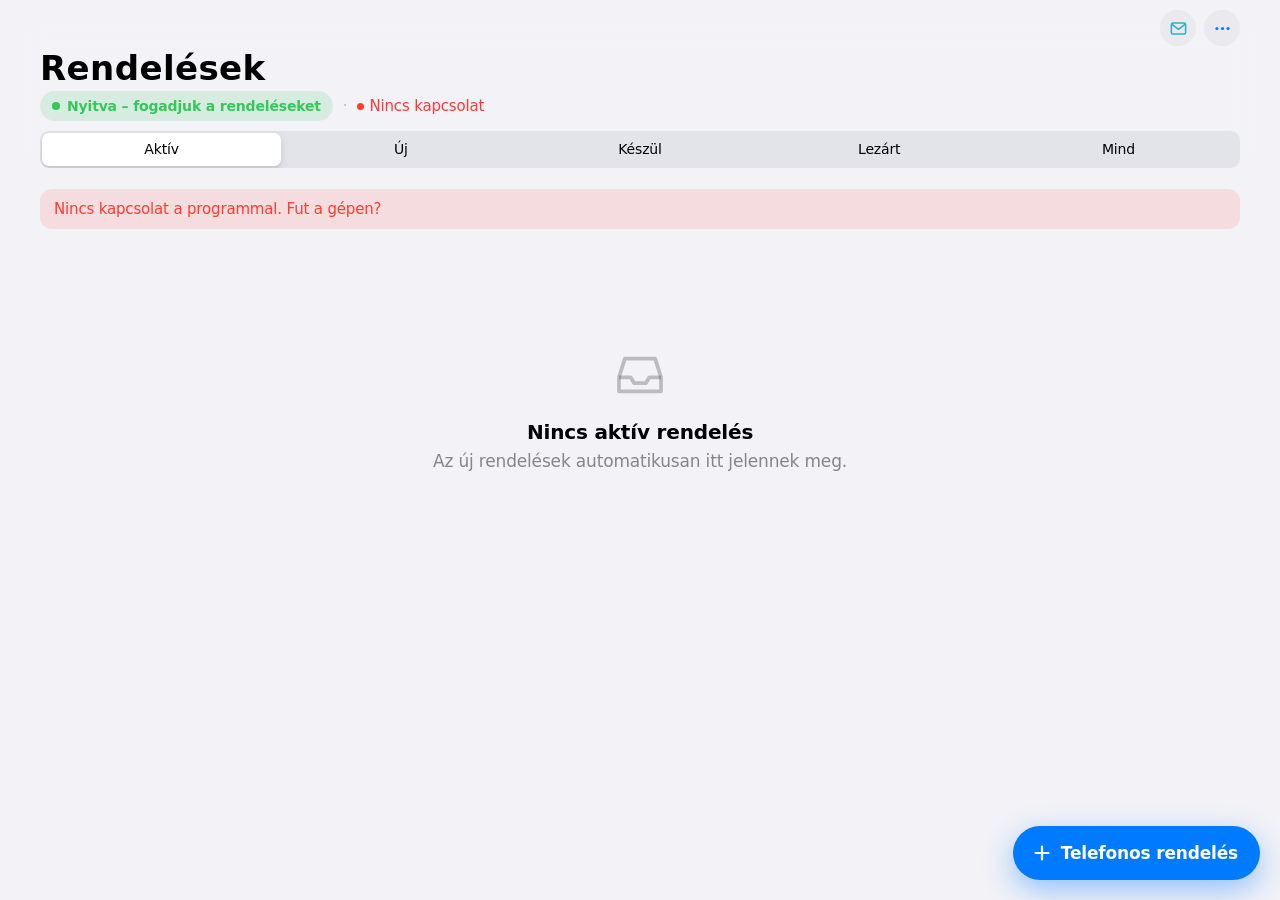
==== source/web/index.html @ 9de769d6 "Add the Libalakoma tál 2 főre to the Márton-napi pre-order - elorendeles.json: platter (12 990 Ft) w" ====
<!doctype html>
<html lang="hu"><head><meta charset="utf-8">
<meta name="viewport" content="width=device-width,initial-scale=1,viewport-fit=cover">
<meta name="theme-color" content="#f2f2f7" media="(prefers-color-scheme: light)">
<meta name="theme-color" content="#000000" media="(prefers-color-scheme: dark)">
<meta name="apple-mobile-web-app-capable" content="yes">
<meta name="mobile-web-app-capable" content="yes">
<meta name="apple-mobile-web-app-title" content="Rendelések">
<link rel="manifest" href="/manifest.json">
<link rel="icon" href="/icon-192.png">
<link rel="apple-touch-icon" href="/apple-touch-icon.png">
<title>Rendelések</title>
<style>
:root{
  --bg:#f2f2f7;--card:#ffffff;--card2:#f2f2f7;--fill:rgba(118,118,128,.12);--fill2:rgba(118,118,128,.08);
  --label:#000;--label2:rgba(60,60,67,.6);--label3:rgba(60,60,67,.3);--sep:rgba(60,60,67,.18);
  --red:#ff3b30;--green:#34c759;--blue:#007aff;--orange:#ff9500;--purple:#af52de;--teal:#30b0c7;
  --bar:rgba(242,242,247,.78);--shadow:0 1px 2px rgba(0,0,0,.04),0 8px 24px rgba(0,0,0,.06);
}
@media (prefers-color-scheme:dark){:root{
  --bg:#000;--card:#1c1c1e;--card2:#2c2c2e;--fill:rgba(118,118,128,.24);--fill2:rgba(118,118,128,.16);
  --label:#fff;--label2:rgba(235,235,245,.6);--label3:rgba(235,235,245,.3);--sep:rgba(84,84,88,.6);
  --red:#ff453a;--green:#30d158;--blue:#0a84ff;--orange:#ff9f0a;--purple:#bf5af2;--teal:#40c8e0;
  --bar:rgba(0,0,0,.72);--shadow:none;
}}
*{box-sizing:border-box;-webkit-tap-highlight-color:transparent}
html{-webkit-text-size-adjust:100%}
body{margin:0;background:var(--bg);color:var(--label);font:17px/1.35 -apple-system,BlinkMacSystemFont,"SF Pro Text","Inter","Segoe UI Variable","Segoe UI",system-ui,sans-serif;letter-spacing:-.01em;-webkit-font-smoothing:antialiased;min-height:100vh}
button{font:inherit;letter-spacing:inherit;cursor:pointer;border:0;background:none;color:inherit;padding:0}
a{color:var(--blue);text-decoration:none}

/* ---- navigációs sáv ---- */
.nav{position:sticky;top:0;z-index:10;background:var(--bar);backdrop-filter:saturate(180%) blur(20px);-webkit-backdrop-filter:saturate(180%) blur(20px);border-bottom:.5px solid transparent;transition:border-color .2s;padding-top:env(safe-area-inset-top)}
.nav.scrolled{border-bottom-color:var(--sep)}
.navrow{max-width:1240px;margin:0 auto;display:flex;align-items:center;gap:8px;padding:10px 20px 0;min-height:44px}
.navrow .sp{flex:1}
.ibtn{width:36px;height:36px;border-radius:50%;display:grid;place-items:center;background:var(--fill2);color:var(--blue);transition:transform .15s,background .15s}
.ibtn:active{transform:scale(.92);background:var(--fill)}
.ibtn svg{width:19px;height:19px}
.ttl{max-width:1240px;margin:0 auto;padding:2px 20px 10px}
.ttl h1{margin:0;font-size:34px;line-height:41px;font-weight:700;letter-spacing:.012em}
.ttl .sub{color:var(--label2);font-size:15px;margin-top:2px;display:flex;gap:10px;flex-wrap:wrap;align-items:center}
.dot{width:7px;height:7px;border-radius:50%;display:inline-block;margin-right:5px;vertical-align:1px}

/* ---- szegmentált vezérlő ---- */
.segwrap{max-width:1240px;margin:0 auto;padding:0 20px 12px}
.seg{display:flex;background:var(--fill);border-radius:9px;padding:2px;position:relative;overflow-x:auto;scrollbar-width:none}
.seg::-webkit-scrollbar{display:none}
.seg button{flex:1;min-width:max-content;padding:7px 14px;font-size:14px;font-weight:500;border-radius:7px;position:relative;z-index:1;white-space:nowrap;color:var(--label);transition:color .2s}
.seg .knob{position:absolute;top:2px;bottom:2px;border-radius:7px;background:var(--card);box-shadow:0 3px 8px rgba(0,0,0,.12),0 3px 1px rgba(0,0,0,.04);transition:left .32s cubic-bezier(.3,.7,.2,1),width .32s cubic-bezier(.3,.7,.2,1);z-index:0}
@media (prefers-color-scheme:dark){.seg .knob{background:#636366}}
.seg .n{display:inline-block;min-width:20px;height:20px;line-height:20px;padding:0 6px;border-radius:10px;font-size:12px;font-weight:600;margin-left:6px;background:var(--fill);color:var(--label2);font-variant-numeric:tabular-nums}
.seg .n.hot{background:var(--red);color:#fff}

/* ---- lista ---- */
main{max-width:1240px;margin:0 auto;padding:8px 20px 120px}
#list{display:grid;gap:16px;grid-template-columns:repeat(auto-fill,minmax(360px,1fr));align-items:start}
@media (max-width:600px){.seg button{padding:7px 6px;font-size:13px;min-width:0}.seg .n{margin-left:4px;min-width:18px;height:18px;line-height:18px;padding:0 5px;font-size:11px}.fab{width:58px;height:58px;padding:0;justify-content:center;border-radius:50%}.fab .ft{display:none}.fab svg{width:26px;height:26px}main{padding:4px 12px 120px}#list{grid-template-columns:1fr;gap:12px}.navrow,.ttl,.segwrap{padding-left:16px;padding-right:16px}}

.card{background:var(--card);border-radius:20px;box-shadow:var(--shadow);overflow:hidden;animation:in .35s cubic-bezier(.2,.9,.3,1) both;position:relative}
@keyframes in{from{opacity:0;transform:translateY(8px) scale(.985)}to{opacity:1;transform:none}}
.card.new::before{content:"";position:absolute;inset:0;border-radius:20px;box-shadow:inset 0 0 0 2px var(--orange);pointer-events:none;animation:glow 2.4s ease-in-out infinite}
@keyframes glow{50%{box-shadow:inset 0 0 0 2px color-mix(in srgb,var(--orange) 35%,transparent)}}
.card.done,.card.rejected{opacity:.72}
.ch{padding:16px 18px 0;display:flex;align-items:flex-start;gap:12px}
.av{width:44px;height:44px;border-radius:50%;flex:none;display:grid;place-items:center;font-weight:600;font-size:17px;color:#fff}
.who{flex:1;min-width:0}
.who .nm{font-size:19px;font-weight:600;line-height:1.2;white-space:nowrap;overflow:hidden;text-overflow:ellipsis}
.who .meta{font-size:13px;color:var(--label2);margin-top:3px;font-variant-numeric:tabular-nums}
.pill{flex:none;font-size:12px;font-weight:600;padding:4px 10px;border-radius:999px;white-space:nowrap}
.pill.new{background:color-mix(in srgb,var(--orange) 16%,transparent);color:var(--orange)}
.pill.preparing{background:color-mix(in srgb,var(--blue) 14%,transparent);color:var(--blue)}
.pill.done{background:color-mix(in srgb,var(--green) 16%,transparent);color:var(--green)}
.pill.rejected{background:color-mix(in srgb,var(--red) 14%,transparent);color:var(--red)}

/* csoportosított sorok (iOS beállítás-stílus) */
.grp{margin:14px 18px 0;background:var(--card2);border-radius:12px;overflow:hidden}
.grp .r{display:flex;align-items:center;gap:12px;padding:11px 14px;font-size:15px;position:relative;min-height:44px}
.grp .r+.r::before{content:"";position:absolute;top:0;left:52px;right:0;height:.5px;background:var(--sep)}
.ic{width:28px;height:28px;border-radius:7px;display:grid;place-items:center;flex:none;color:#fff}
.ic svg{width:16px;height:16px}
.r .v{flex:1;min-width:0;overflow:hidden;text-overflow:ellipsis}
.r .v small{display:block;color:var(--label2);font-size:13px}
.r .acc{color:var(--label2);font-size:15px;white-space:nowrap;font-variant-numeric:tabular-nums}
.r .acc.warn{color:var(--orange)}
.items{margin:14px 18px 0;font-size:17px;line-height:1.45;white-space:pre-wrap;word-break:break-word}
.items .lbl,.sec-lbl{display:block;font-size:13px;color:var(--label2);text-transform:uppercase;letter-spacing:.02em;margin-bottom:4px;font-weight:500}
.note{margin:10px 18px 0;font-size:15px;color:var(--label2)}
.mail{margin:12px 18px 0;font-size:14px;display:flex;align-items:center;gap:8px;flex-wrap:wrap;color:var(--label2)}
.mail.ok{color:var(--green)}.mail.bad{color:var(--red)}
.mail .lnk{color:var(--blue);font-weight:500}
.acts{display:flex;gap:10px;padding:16px 18px 18px}
.btn{flex:1;height:50px;border-radius:14px;font-size:17px;font-weight:600;display:flex;align-items:center;justify-content:center;gap:6px;transition:transform .12s,filter .12s}
.btn:active{transform:scale(.97);filter:brightness(.92)}
.btn.fill-green{background:var(--green);color:#fff}
.btn.fill-blue{background:var(--blue);color:#fff}
.btn.tint-red{background:color-mix(in srgb,var(--red) 13%,transparent);color:var(--red)}
.btn.tint{background:var(--fill2);color:var(--blue)}
.btn.sq{flex:none;width:50px}
.btn svg{width:20px;height:20px}

.empty{grid-column:1/-1;text-align:center;color:var(--label2);padding:90px 20px}
.empty svg{width:56px;height:56px;color:var(--label3);margin-bottom:10px}
.empty b{display:block;color:var(--label);font-size:20px;margin-bottom:4px}

/* lebegő gomb */
.fab{position:fixed;right:20px;bottom:calc(20px + env(safe-area-inset-bottom));z-index:9;height:54px;padding:0 22px 0 18px;border-radius:27px;background:var(--blue);color:#fff;font-weight:600;display:flex;align-items:center;gap:8px;box-shadow:0 10px 30px color-mix(in srgb,var(--blue) 40%,transparent);transition:transform .15s}
.fab:active{transform:scale(.95)}
.fab svg{width:22px;height:22px}

/* ---- lapok (sheet) ---- */
dialog{border:0;padding:0;background:transparent;max-width:none;max-height:none;width:100%;height:100%;margin:0;color:var(--label)}
dialog::backdrop{background:rgba(0,0,0,.32);backdrop-filter:blur(2px)}
dialog[open] .sheet{animation:sheet .38s cubic-bezier(.2,.9,.25,1) both}
@keyframes sheet{from{transform:translateY(40px);opacity:0}to{transform:none;opacity:1}}
.dwrap{min-height:100%;display:flex;align-items:center;justify-content:center;padding:20px}
.sheet{background:var(--bg);border-radius:22px;width:min(100%,460px);max-height:calc(100vh - 40px);overflow:auto;box-shadow:0 30px 80px rgba(0,0,0,.3)}
@media (max-width:600px){.dwrap{align-items:flex-end;padding:0}.sheet{width:100%;border-radius:22px 22px 0 0;max-height:92vh;padding-bottom:env(safe-area-inset-bottom)}}
.shd{display:flex;align-items:center;padding:16px 16px 8px;position:sticky;top:0;background:var(--bg);z-index:1}
.shd h2{flex:1;text-align:center;margin:0;font-size:17px;font-weight:600}
.shd .tb{min-width:72px;color:var(--blue);font-size:17px;padding:6px 0}
.shd .tb.r{text-align:right;font-weight:600}
.shd .tb:disabled{color:var(--label3)}
.sbody{padding:4px 16px 22px}
.hint{color:var(--label2);font-size:13px;padding:8px 16px 0;line-height:1.4}
.flabel{font-size:13px;color:var(--label2);text-transform:uppercase;padding:18px 16px 7px;letter-spacing:.02em}
.list{background:var(--card);border-radius:12px;overflow:hidden}
.list .row{display:flex;align-items:center;min-height:46px;padding:0 16px;position:relative;font-size:17px}
.list .row+.row::before{content:"";position:absolute;top:0;left:16px;right:0;height:.5px;background:var(--sep)}
.list .row input,.list .row textarea,.list .row select{flex:1;border:0;background:transparent;color:var(--label);font:inherit;padding:12px 0;outline:none;min-width:0;resize:none;-webkit-appearance:none;appearance:none}
.list .row textarea{min-height:96px;line-height:1.4}
.list .row .k{width:110px;flex:none;color:var(--label)}
.list .opt{cursor:pointer;gap:12px}
.list .opt .tx{flex:1;padding:12px 0}
.list .opt .ck{color:var(--blue);opacity:0;font-weight:700}
.list .opt.on .ck{opacity:1}
.etas{display:grid;grid-template-columns:repeat(3,1fr);gap:10px}
.eta{background:var(--card);border-radius:14px;padding:16px 0 14px;text-align:center;font-size:24px;font-weight:600;font-variant-numeric:tabular-nums;transition:transform .12s,background .2s,color .2s;box-shadow:inset 0 0 0 0 var(--blue)}
.eta small{display:block;font-size:12px;font-weight:500;color:var(--label2);margin-top:2px}
.eta.on{background:var(--blue);color:#fff}.eta.on small{color:rgba(255,255,255,.8)}
.eta:active{transform:scale(.95)}
.segsm{display:flex;background:var(--fill);border-radius:9px;padding:2px;margin:0}
.segsm button{flex:1;padding:8px;border-radius:7px;font-size:15px;font-weight:500}
.segsm button.on{background:var(--card);box-shadow:0 3px 8px rgba(0,0,0,.12)}
.bigbtn{margin-top:20px;width:100%;height:52px;border-radius:14px;font-size:17px;font-weight:600;color:#fff;transition:transform .12s,filter .12s}
.bigbtn:active{transform:scale(.98);filter:brightness(.92)}
.bigbtn.green{background:var(--green)}.bigbtn.red{background:var(--red)}.bigbtn.blue{background:var(--blue)}

#toast{position:fixed;left:50%;top:calc(14px + env(safe-area-inset-top));z-index:30;transform:translate(-50%,-140%);opacity:0;visibility:hidden;background:var(--card);color:var(--label);padding:12px 20px 12px 16px;border-radius:999px;font-size:15px;font-weight:500;box-shadow:0 10px 40px rgba(0,0,0,.18);display:flex;align-items:center;gap:8px;transition:transform .45s cubic-bezier(.2,1.2,.3,1)}
#toast.show{transform:translate(-50%,0);opacity:1;visibility:visible}
#toast{transition:transform .45s cubic-bezier(.2,1.2,.3,1),opacity .25s,visibility .25s}
#toast svg{width:20px;height:20px;color:var(--green)}
.offline{background:color-mix(in srgb,var(--red) 12%,transparent);color:var(--red);border-radius:12px;padding:10px 14px;font-size:15px;margin-bottom:12px}
.banner{background:var(--card);border-radius:20px;box-shadow:var(--shadow);padding:16px 18px;display:flex;gap:14px;align-items:center;margin-bottom:16px;animation:in .35s both}
.banner .bi{width:44px;height:44px;border-radius:12px;background:var(--red);color:#fff;display:grid;place-items:center;flex:none}
.banner .bi svg{width:24px;height:24px}
.banner .bt{flex:1;min-width:0;font-size:15px;color:var(--label2)}
.banner .bt b{display:block;color:var(--label);font-size:17px;margin-bottom:2px}
.banner .bb{flex:none;background:var(--blue);color:#fff;font-weight:600;font-size:15px;height:36px;padding:0 16px;border-radius:18px}
.banner .bx{flex:none;width:30px;height:30px;border-radius:50%;background:var(--fill2);color:var(--label2);display:grid;place-items:center}
.banner .bx svg{width:14px;height:14px}
@media (max-width:600px){.banner{flex-wrap:wrap}.banner .bb{order:3;width:100%;height:44px;border-radius:12px}}
.msg{background:var(--card2);border-radius:14px;padding:12px 14px;margin-top:10px}
.msg.done{opacity:.55}
.msg .mh{display:flex;align-items:center;gap:8px;flex-wrap:wrap}
.msg .mk{font-size:12px;font-weight:700;padding:3px 8px;border-radius:8px;background:color-mix(in srgb,var(--teal) 16%,transparent);color:var(--teal)}
.msg .mk.rendezveny{background:color-mix(in srgb,var(--purple) 15%,transparent);color:var(--purple)}
.msg .mk.asztal{background:color-mix(in srgb,var(--orange) 16%,transparent);color:var(--orange)}
.msg .mn{font-weight:600;font-size:16px}
.msg .mt{margin-left:auto;color:var(--label2);font-size:13px}
.msg .md{margin-top:6px;font-size:15px;font-weight:600}
.msg .mx{margin-top:6px;font-size:15px;white-space:pre-wrap;word-break:break-word;color:var(--label)}
.msg .ma{display:flex;gap:8px;margin-top:10px;flex-wrap:wrap}
.msg .ma a,.msg .ma button{display:inline-flex;align-items:center;gap:6px;height:36px;padding:0 12px;border-radius:10px;background:var(--fill2);color:var(--blue);font-size:14px;font-weight:600}
.msg .ma svg{width:16px;height:16px}
.ibtn .cnt{position:absolute;top:-3px;right:-3px;min-width:18px;height:18px;padding:0 5px;border-radius:9px;background:var(--red);color:#fff;font-size:11px;font-weight:700;line-height:18px;text-align:center;box-shadow:0 0 0 2px var(--bg)}
.ibtn .bdg{position:absolute;top:4px;right:4px;width:9px;height:9px;border-radius:50%;background:var(--red);box-shadow:0 0 0 2px var(--bg)}
.ibtn{position:relative}
.ibtn[hidden]{display:none}
/* ---- Továbbiak menü és a mai nyitvatartás */
.mrow{display:flex;align-items:center;gap:12px;width:100%;min-height:54px;padding:8px 14px;background:var(--card);text-align:left;color:var(--label);font-size:17px;border-bottom:.5px solid var(--sep)}
.mrow:first-child{border-radius:12px 12px 0 0}.mrow:last-child{border-radius:0 0 12px 12px;border-bottom:0}
.mrow .ic{width:30px;height:30px;border-radius:8px;display:grid;place-items:center;color:#fff;flex:none}.mrow .ic svg{width:18px;height:18px}
.mrow .tx{flex:1;min-width:0}.mrow small{display:block;font-size:13px;color:var(--label2)}
.mrow .chev{color:var(--label3);font-size:20px}
.mgroup{margin-top:16px}
.daybtn{display:inline-flex;align-items:center;gap:7px;height:30px;padding:0 12px;border-radius:15px;font-weight:600;font-size:14px;background:color-mix(in srgb,var(--green) 14%,transparent);color:var(--green)}
.daybtn i{width:8px;height:8px;border-radius:50%;background:currentColor}
.daybtn.paused{background:color-mix(in srgb,var(--orange) 15%,transparent);color:var(--orange)}
.daybtn.closed{background:color-mix(in srgb,var(--red) 13%,transparent);color:var(--red)}
.dopt{display:flex;gap:12px;align-items:flex-start;width:100%;text-align:left;background:var(--card);border-radius:14px;padding:14px;margin-top:10px;border:2px solid transparent;color:var(--label)}
.dopt[aria-checked=true]{border-color:var(--blue)}
.dopt .rd{width:22px;height:22px;border-radius:50%;border:2px solid var(--label3);flex:none;margin-top:1px;display:grid;place-items:center}
.dopt[aria-checked=true] .rd{border-color:var(--blue)}.dopt[aria-checked=true] .rd::after{content:"";width:12px;height:12px;border-radius:50%;background:var(--blue)}
.dopt b{display:block;font-size:17px}.dopt small{display:block;color:var(--label2);font-size:14px;line-height:1.35;margin-top:2px}
.dnote{width:100%;margin-top:8px;border:1px solid var(--sep);border-radius:10px;padding:10px 12px;font:inherit;font-size:15px;background:var(--bg);color:var(--label)}
.dsave{width:100%;height:50px;border-radius:14px;background:var(--blue);color:#fff;font-size:17px;font-weight:600;margin-top:16px}
/* ---- Előrendelések */
.sheet.wide{width:min(100%,760px)}
.pstrip{display:flex;align-items:center;gap:12px;background:color-mix(in srgb,var(--orange) 13%,var(--card));border-radius:14px;padding:12px 14px;margin:0 0 14px;cursor:pointer;width:100%;text-align:left;color:var(--label)}
.pstrip .pi{width:36px;height:36px;border-radius:50%;background:var(--orange);color:#fff;display:grid;place-items:center;flex:none}
.pstrip .pi svg{width:20px;height:20px}
.pstrip .pt{flex:1;min-width:0;font-size:15px;line-height:1.35}
.pstrip .pt b{display:block;font-size:16px}
.pstrip .go{color:var(--orange);font-weight:700;white-space:nowrap}
.poff{background:var(--card);border-radius:14px;padding:14px 16px;margin-top:4px;display:flex;align-items:center;gap:14px;flex-wrap:wrap}
.poff .tx{flex:1;min-width:200px}
.poff .tx b{display:block;font-size:17px}
.poff .tx small{color:var(--label2);font-size:13px;line-height:1.35;display:block;margin-top:2px}
.sw{position:relative;width:51px;height:31px;border-radius:16px;background:var(--fill);flex:none;transition:background .2s}
.sw::after{content:"";position:absolute;top:2px;left:2px;width:27px;height:27px;border-radius:50%;background:#fff;box-shadow:0 2px 4px rgba(0,0,0,.2);transition:transform .2s}
.sw[aria-checked=true]{background:var(--green)}.sw[aria-checked=true]::after{transform:translateX(20px)}
.pfilt{display:flex;gap:6px;margin:14px 0 2px;flex-wrap:wrap}
.pfilt button{height:32px;padding:0 14px;border-radius:16px;background:var(--fill2);font-size:14px;font-weight:600;color:var(--label)}
.pfilt button[aria-pressed=true]{background:var(--label);color:var(--bg)}
.pday{margin-top:18px}
.pdh{display:flex;align-items:baseline;gap:8px;flex-wrap:wrap;padding:0 2px}
.pdh h3{font-size:20px;font-weight:700}
.pdh .rel{background:var(--red);color:#fff;font-size:12px;font-weight:700;border-radius:8px;padding:2px 8px}
.pdh .cnt{color:var(--label2);font-size:14px}
.pdh .pr{margin-left:auto;display:inline-flex;align-items:center;gap:6px;height:32px;padding:0 12px;border-radius:10px;background:var(--fill2);color:var(--blue);font-size:14px;font-weight:600}
.pdh .pr svg{width:16px;height:16px}
.pkit{background:var(--card);border-radius:12px;padding:10px 14px;margin-top:8px;font-size:14px;line-height:1.5}
.pkit b{font-size:13px;color:var(--label2);text-transform:uppercase;letter-spacing:.02em;display:block;margin-bottom:2px}
.pc{background:var(--card);border-radius:14px;padding:12px 14px;margin-top:10px;display:grid;grid-template-columns:62px 1fr;gap:4px 12px;position:relative;overflow:hidden}
.pc.uj{box-shadow:inset 4px 0 0 var(--orange)}
.pc.kesz,.pc.lemondva{opacity:.55}
.pc .tm{font-size:22px;font-weight:700;font-variant-numeric:tabular-nums;line-height:1.1}
.pc .tm small{display:block;font-size:12px;font-weight:600;color:var(--label2);margin-top:3px}
.pc .bd{min-width:0}
.pc .top{display:flex;align-items:center;gap:8px;flex-wrap:wrap}
.pc .nm{font-size:17px;font-weight:600}
.pm{display:inline-flex;align-items:center;gap:5px;font-size:13px;font-weight:700;padding:3px 9px;border-radius:8px}
.pm svg{width:15px;height:15px}
.pm.helyben{background:color-mix(in srgb,var(--orange) 16%,transparent);color:var(--orange)}
.pm.elvitel{background:color-mix(in srgb,var(--blue) 14%,transparent);color:var(--blue)}
.pm.kiszallitas{background:color-mix(in srgb,var(--purple) 15%,transparent);color:var(--purple)}
.pst{font-size:12px;font-weight:700;padding:3px 8px;border-radius:8px;background:var(--fill2);color:var(--label2)}
.pst.uj{background:var(--orange);color:#fff}.pst.visszaigazolva{background:color-mix(in srgb,var(--green) 16%,transparent);color:var(--green)}
.pc ul{list-style:none;margin:8px 0 0;padding:0;font-size:15px;line-height:1.45}
.pc ul b{display:inline-block;min-width:30px}
.pc .meta{font-size:14px;color:var(--label2);margin-top:6px;line-height:1.4}
.pc .meta b{color:var(--label)}
.pc .note{margin-top:6px;font-size:14px;background:var(--card2);border-radius:8px;padding:6px 10px}
.pc .act{grid-column:1/-1;display:flex;gap:8px;flex-wrap:wrap;margin-top:8px}
.pc .act a,.pc .act button{display:inline-flex;align-items:center;gap:6px;height:38px;padding:0 14px;border-radius:10px;background:var(--fill2);color:var(--blue);font-size:14px;font-weight:600}
.pc .act svg{width:16px;height:16px}
.pc .act .ok{background:var(--green);color:#fff}
.pc .act .no{color:var(--red);margin-left:auto}
.pempty{color:var(--label2);text-align:center;padding:30px 10px;font-size:15px}
.stat{display:flex;align-items:center;gap:12px;background:var(--card);border-radius:12px;padding:14px 16px}
.stat .si{width:36px;height:36px;border-radius:9px;display:grid;place-items:center;color:#fff;flex:none}
.stat .si svg{width:20px;height:20px}
.stat .st{flex:1;font-size:15px;color:var(--label2)}.stat .st b{display:block;color:var(--label);font-size:17px}
.steps{margin:0;padding:0 0 0 20px;color:var(--label2);font-size:15px;line-height:1.55}
.bigbtn.ghost{background:var(--card);color:var(--blue)}.bigbtn.ghost.red{color:var(--red)}
.urlrow{display:flex;align-items:center;gap:10px;padding:12px 16px}
.urlrow code{flex:1;min-width:0;font:13px/1.4 ui-monospace,"SF Mono",Menlo,Consolas,monospace;word-break:break-all;color:var(--label)}
.list .row.tgl{cursor:pointer}
.list .row.tgl input[type=checkbox]{flex:none;width:51px;height:31px;padding:0;border-radius:16px;cursor:pointer;background:var(--fill) radial-gradient(circle at 15.5px 50%,#fff 12.5px,transparent 13px) no-repeat;box-shadow:inset 0 0 0 .5px rgba(0,0,0,.04);transition:background-color .2s,background-position .2s}
.list .row.tgl input[type=checkbox]:checked{background:var(--green) radial-gradient(circle at 35.5px 50%,#fff 12.5px,transparent 13px) no-repeat}
.list .row.tgl input[type=checkbox]:focus-visible{outline:3px solid color-mix(in srgb,var(--blue) 50%,transparent)}
.copy{flex:none;height:32px;padding:0 14px;border-radius:16px;background:var(--fill2);color:var(--blue);font-weight:600;font-size:14px}
.sver{text-align:center;color:var(--label3);font-size:13px;margin-top:22px}
.bigbtn:disabled{opacity:.5}
.pausebar{display:flex;gap:14px;align-items:center;background:color-mix(in srgb,var(--red) 12%,var(--card));border:1.5px solid var(--red);border-radius:16px;padding:14px 16px;margin-bottom:14px;font-size:15px;color:var(--label2)}
.pausebar b{display:block;color:var(--red);font-size:17px;margin-bottom:2px}.pausebar div{flex:1}
.pausebar button{flex:none;background:var(--green);color:#fff;font-weight:700;border:0;border-radius:12px;height:42px;padding:0 16px;font-size:15px}
.rf-count{font-size:15px;color:var(--label2);padding:8px 16px 0}.rf-count b{color:var(--label)}
.rf-step{display:flex;align-items:center;gap:6px}.rf-step button{width:34px;height:34px;border-radius:50%;background:var(--fill2);color:var(--blue);font-size:20px;font-weight:600;line-height:1}.rf-step b{min-width:26px;text-align:center;font-size:17px}
.rf-help{margin:0;padding:6px 16px 0 34px;color:var(--label2);font-size:13px;line-height:1.5}
.rf-stage{position:relative;margin:6px 0 0;background:var(--card);border-radius:20px;padding:26px 16px 22px;text-align:center;overflow:hidden;box-shadow:var(--shadow)}
.rf-k{font-size:13px;text-transform:uppercase;letter-spacing:.06em;color:var(--label2)}
.rf-wheel{height:64px;display:grid;place-items:center;font-size:28px;font-weight:700;margin-top:10px;color:var(--label);font-variant-numeric:tabular-nums}
.rf-wheel.spin{color:var(--label3);filter:blur(.4px)}
.rf-win{animation:rfpop .6s cubic-bezier(.2,1.6,.4,1) both}
@keyframes rfpop{from{transform:scale(.5);opacity:0}}
.rf-crown{width:64px;height:64px;border-radius:50%;margin:0 auto 10px;display:grid;place-items:center;background:color-mix(in srgb,var(--purple) 16%,transparent);color:var(--purple)}
.rf-crown svg{width:34px;height:34px}
.rf-name{font-size:32px;font-weight:800;letter-spacing:-.01em;margin-top:6px;color:var(--label);word-break:break-word}
.rf-sub{font-size:15px;color:var(--label2);margin-top:8px}
.rf-res{margin-top:16px;font-size:15px;color:var(--label2)}.rf-res b{color:var(--label)}
.rf-conf{position:absolute;inset:0;pointer-events:none}
.rf-conf i{position:absolute;top:-12px;width:8px;height:14px;border-radius:2px;animation:rffall 2.4s cubic-bezier(.2,.6,.4,1) forwards}
@keyframes rffall{to{transform:translate(var(--dx),420px) rotate(var(--r));opacity:0}}
.rf-hist .row{font-size:15px}.rf-hist .tx{flex:1;padding:10px 0;min-width:0}.rf-hist small{display:block;color:var(--label2);font-size:13px}
@media print{body *{visibility:hidden}}
</style></head><body>

<div class="nav" id="nav">
  <div class="navrow">
    <span class="sp"></span>
    <button class="ibtn" id="preBtn" onclick="openPre()" title="Előrendelések (Márton-nap)" style="color:var(--orange)" hidden><svg viewBox="0 0 24 24" fill="none" stroke="currentColor" stroke-width="2" stroke-linecap="round" stroke-linejoin="round"><rect x="3" y="5" width="18" height="16" rx="2"/><path d="M3 10h18M8 3v4M16 3v4M8.5 15.5l2.2 2.2 4.8-4.8"/></svg></button>
    <button class="ibtn" id="msgBtn" onclick="openMsgs()" title="Üzenetek a weboldalról" style="color:var(--teal);position:relative"><svg viewBox="0 0 24 24" fill="none" stroke="currentColor" stroke-width="2" stroke-linecap="round" stroke-linejoin="round"><rect x="3" y="5" width="18" height="14" rx="2"/><path d="m3.5 6.5 8.5 6.5 8.5-6.5"/></svg></button>
    <button class="ibtn" id="moreBtn" onclick="openMore()" title="Továbbiak: értesítések, hang, sorsolás, beállítások, kilépés" aria-label="Továbbiak"><svg viewBox="0 0 24 24" fill="currentColor"><circle cx="5" cy="12" r="2"/><circle cx="12" cy="12" r="2"/><circle cx="19" cy="12" r="2"/></svg></button>
  </div>
  <div class="ttl"><h1 id="title">Rendelések</h1><div class="sub" id="bar"></div></div>
  <div class="segwrap"><div class="seg" id="tabs"></div></div>
</div>

<main><div id="prestrip"></div><div id="list"></div></main>

<button class="fab" onclick="openManual()"><svg viewBox="0 0 24 24" fill="none" stroke="currentColor" stroke-width="2.4" stroke-linecap="round"><path d="M12 5v14M5 12h14"/></svg><span class="ft">Telefonos rendelés</span></button>
<div id="toast"><svg viewBox="0 0 24 24" fill="currentColor"><path d="M12 2a10 10 0 1 0 0 20 10 10 0 0 0 0-20Zm-1.2 14.2-4-4 1.4-1.4 2.6 2.6 5.6-5.6 1.4 1.4-7 7Z"/></svg><span></span></div>

<dialog id="dAccept"><div class="dwrap" onclick="if(event.target===this)dAccept.close()"><div class="sheet">
  <div class="shd"><button class="tb" onclick="dAccept.close()">Mégse</button><h2>Készítjük</h2><span class="tb"></span></div>
  <div class="sbody">
    <div class="flabel" style="padding-top:6px">Mennyi idő múlva lesz kész?</div>
    <div class="etas" id="etaChips"></div>
    <div class="hint" id="acceptHint"></div>
    <button class="bigbtn green" onclick="doAccept()">Elfogadás és értesítés</button>
  </div>
</div></div></dialog>

<dialog id="dReject"><div class="dwrap" onclick="if(event.target===this)dReject.close()"><div class="sheet">
  <div class="shd"><button class="tb" onclick="dReject.close()">Mégse</button><h2>Elutasítás</h2><span class="tb"></span></div>
  <div class="sbody">
    <div class="flabel" style="padding-top:6px">Indok</div>
    <div class="list" id="reasonList"></div>
    <div class="flabel">Saját szöveg (opcionális)</div>
    <div class="list"><div class="row"><textarea id="reasonText" rows="2" placeholder="pl. ma már nem tudunk több rendelést felvenni" style="min-height:70px"></textarea></div></div>
    <div class="hint" id="rejectHint"></div>
    <button class="bigbtn red" onclick="doReject()">Elutasítás és értesítés</button>
  </div>
</div></div></dialog>

<dialog id="dManual"><div class="dwrap" onclick="if(event.target===this)dManual.close()"><div class="sheet">
  <div class="shd"><button class="tb" onclick="dManual.close()">Mégse</button><h2>Új rendelés</h2><button class="tb r" onclick="saveManual()">Mentés</button></div>
  <div class="sbody">
    <div class="flabel" style="padding-top:6px">Vendég</div>
    <div class="list">
      <div class="row"><span class="k">Név</span><input id="mName" placeholder="kötelező" autocomplete="off"></div>
      <div class="row"><span class="k">Telefon</span><input id="mPhone" inputmode="tel" placeholder="+36…" autocomplete="off"></div>
      <div class="row"><span class="k">E-mail</span><input id="mEmail" type="email" placeholder="a visszajelzéshez" autocomplete="off"></div>
    </div>
    <div class="flabel">Átvétel</div>
    <div class="segsm" id="mModeSeg"><button data-v="Személyes átvétel" class="on">Személyes átvétel</button><button data-v="Kiszállítás">Kiszállítás</button></div>
    <input type="hidden" id="mMode" value="Személyes átvétel">
    <div class="list" id="mAddr" style="margin-top:12px;display:none">
      <div class="row"><span class="k">Település</span><input id="mCity" list="cityList" autocomplete="off"></div>
      <div class="row"><span class="k">Cím</span><input id="mStreet" placeholder="utca, házszám" autocomplete="off"></div>
    </div>
    <datalist id="cityList"></datalist>
    <div class="flabel">Rendelés</div>
    <div class="list"><div class="row"><textarea id="mItems" placeholder="pl. 2× Pizza Vadvirág 32 cm, 1× Hasábburgonya"></textarea></div></div>
    <button class="bigbtn blue" onclick="saveManual()">Rendelés rögzítése</button>
  </div>
</div></div></dialog>

<dialog id="dSet"><div class="dwrap" onclick="if(event.target===this)dSet.close()"><div class="sheet">
  <div class="shd"><span class="tb"></span><h2>Beállítások</h2><button class="tb r" onclick="dSet.close()">Kész</button></div>
  <div class="sbody" id="setBody"><div class="hint">Betöltés…</div></div>
</div></div></dialog>

<dialog id="dRaffle"><div class="dwrap" onclick="if(event.target===this)dRaffle.close()"><div class="sheet">
  <div class="shd"><span class="tb"></span><h2>Sorsolás</h2><button class="tb r" onclick="dRaffle.close()">Kész</button></div>
  <div class="sbody" id="rfBody"></div>
</div></div></dialog>

<dialog id="dMore"><div class="dwrap" onclick="if(event.target===this)dMore.close()"><div class="sheet">
  <div class="shd"><span class="tb"></span><h2>Továbbiak</h2><button class="tb r" onclick="dMore.close()">Kész</button></div>
  <div class="sbody" id="moreBody"></div>
</div></div></dialog>

<dialog id="dDay"><div class="dwrap" onclick="if(event.target===this)dDay.close()"><div class="sheet">
  <div class="shd"><span class="tb"></span><h2>Mai nyitvatartás</h2><button class="tb r" onclick="dDay.close()">Kész</button></div>
  <div class="sbody" id="dayBody"></div>
</div></div></dialog>

<dialog id="dPre"><div class="dwrap" onclick="if(event.target===this)dPre.close()"><div class="sheet wide">
  <div class="shd"><span class="tb"></span><h2>Előrendelések</h2><button class="tb r" onclick="dPre.close()">Kész</button></div>
  <div class="sbody" id="preBody"></div>
</div></div></dialog>

<dialog id="dMsg"><div class="dwrap" onclick="if(event.target===this)dMsg.close()"><div class="sheet">
  <div class="shd"><span class="tb"></span><h2>Üzenetek</h2><button class="tb r" onclick="dMsg.close()">Kész</button></div>
  <div class="sbody" id="msgBody"></div>
</div></div></dialog>

<dialog id="dNotif"><div class="dwrap" onclick="if(event.target===this)dNotif.close()"><div class="sheet">
  <div class="shd"><span class="tb"></span><h2>Értesítések</h2><button class="tb r" onclick="dNotif.close()">Kész</button></div>
  <div class="sbody" id="notifBody"></div>
</div></div></dialog>

<script>
const $=id=>document.getElementById(id);
let orders=[],info={},tab='active',curId=null,eta=0,lastNew=-1,soundOn=localStorage.getItem('snd')!=='0',ctx=null,flash=null,lastSig='';
const ST={new:'Új',preparing:'Készítjük',done:'Kész',rejected:'Elutasítva'};
const esc=s=>String(s??'').replace(/[&<>"']/g,c=>({'&':'&amp;','<':'&lt;','>':'&gt;','"':'&quot;',"'":'&#39;'}[c]));
const huf=n=>String(n).replace(/\B(?=(\d{3})+(?!\d))/g,' ');
function fmtTime(t){const d=new Date(t);return d.toLocaleTimeString('hu-HU',{hour:'2-digit',minute:'2-digit'})}
function fmtDay(t){const d=new Date(t),n=new Date();return d.toDateString()===n.toDateString()?'Ma':d.toLocaleDateString('hu-HU',{month:'short',day:'numeric'})}
function ago(t){const m=Math.max(0,Math.round((Date.now()-new Date(t))/60000));return m<1?'most':m<60?m+' perce':Math.floor(m/60)+' ó '+(m%60)+' p'}
function toast(m){const t=$('toast');t.querySelector('span').textContent=m;t.classList.add('show');clearTimeout(t._h);t._h=setTimeout(()=>t.classList.remove('show'),2400)}
const I={
  phone:'<svg viewBox="0 0 24 24" fill="currentColor"><path d="M6.6 10.8a15.1 15.1 0 0 0 6.6 6.6l2.2-2.2a1 1 0 0 1 1-.25 11.4 11.4 0 0 0 3.6.57 1 1 0 0 1 1 1V20a1 1 0 0 1-1 1A17 17 0 0 1 3 4a1 1 0 0 1 1-1h3.5a1 1 0 0 1 1 1c0 1.25.2 2.45.57 3.57a1 1 0 0 1-.25 1Z"/></svg>',
  mail:'<svg viewBox="0 0 24 24" fill="currentColor"><path d="M3 5h18a1 1 0 0 1 1 1v12a1 1 0 0 1-1 1H3a1 1 0 0 1-1-1V6a1 1 0 0 1 1-1Zm9 7.2L4.4 7H3.9v.6L12 13.6l8.1-6V7h-.5Z"/></svg>',
  car:'<svg viewBox="0 0 24 24" fill="currentColor"><path d="M5 11l1.5-4.5A2 2 0 0 1 8.4 5h7.2a2 2 0 0 1 1.9 1.5L19 11a2 2 0 0 1 2 2v4a1 1 0 0 1-1 1h-1a2 2 0 0 1-4 0H9a2 2 0 0 1-4 0H4a1 1 0 0 1-1-1v-4a2 2 0 0 1 2-2Zm2.1 0h9.8l-1.1-3.4a.9.9 0 0 0-.8-.6H9a.9.9 0 0 0-.8.6ZM7 15.5a1.5 1.5 0 1 0 0-3 1.5 1.5 0 0 0 0 3Zm10 0a1.5 1.5 0 1 0 0-3 1.5 1.5 0 0 0 0 3Z"/></svg>',
  bag:'<svg viewBox="0 0 24 24" fill="currentColor"><path d="M7 8V7a5 5 0 0 1 10 0v1h3l-1 13H5L4 8Zm2 0h6V7a3 3 0 0 0-6 0Z"/></svg>',
  card:'<svg viewBox="0 0 24 24" fill="currentColor"><path d="M3 5h18a1 1 0 0 1 1 1v12a1 1 0 0 1-1 1H3a1 1 0 0 1-1-1V6a1 1 0 0 1 1-1Zm-1 4v2h20V9Z"/></svg>',
  info:'<svg viewBox="0 0 24 24" fill="currentColor"><path d="M12 2a10 10 0 1 1 0 20 10 10 0 0 1 0-20Zm-1 8v7h2v-7Zm0-4v2h2V6Z"/></svg>',
  check:'<svg viewBox="0 0 24 24" fill="none" stroke="currentColor" stroke-width="2.6" stroke-linecap="round" stroke-linejoin="round"><path d="M5 12.5l4.5 4.5L19 7.5"/></svg>',
  x:'<svg viewBox="0 0 24 24" fill="none" stroke="currentColor" stroke-width="2.6" stroke-linecap="round"><path d="M6 6l12 12M18 6 6 18"/></svg>',
  clock:'<svg viewBox="0 0 24 24" fill="none" stroke="currentColor" stroke-width="2.4" stroke-linecap="round" stroke-linejoin="round"><circle cx="12" cy="12" r="9"/><path d="M12 7v5l3 2"/></svg>',
  print:'<svg viewBox="0 0 24 24" fill="currentColor"><path d="M7 3h10v4H7Zm-2 5h14a3 3 0 0 1 3 3v6h-4v4H6v-4H2v-6a3 3 0 0 1 3-3Zm3 8v3h8v-3Z"/></svg>',
  undo:'<svg viewBox="0 0 24 24" fill="none" stroke="currentColor" stroke-width="2.2" stroke-linecap="round" stroke-linejoin="round"><path d="M9 14 4 9l5-5"/><path d="M4 9h11a5 5 0 0 1 0 10h-3"/></svg>',
  bell:'<svg viewBox="0 0 24 24" fill="currentColor"><path d="M12 22a2.5 2.5 0 0 0 2.45-2h-4.9A2.5 2.5 0 0 0 12 22Zm7-6V11a7 7 0 0 0-5.5-6.84V3.5a1.5 1.5 0 0 0-3 0v.66A7 7 0 0 0 5 11v5l-2 2v1h18v-1Z"/></svg>',
  belloff:'<svg viewBox="0 0 24 24" fill="currentColor"><path d="M12 22a2.5 2.5 0 0 0 2.45-2h-4.9A2.5 2.5 0 0 0 12 22Zm7-6V11a7 7 0 0 0-5.5-6.84V3.5a1.5 1.5 0 0 0-3 0v.66a6.9 6.9 0 0 0-2.7 1.3L19 16.7ZM3.3 2.3 2 3.6l3.4 3.4A7 7 0 0 0 5 11v5l-2 2v1h14.4l2.9 2.9 1.3-1.3Z"/></svg>',
  spk:'<svg viewBox="0 0 24 24" fill="currentColor"><path d="M4 9h4l5-4v14l-5-4H4Zm12.5-1.8a6 6 0 0 1 0 9.6l-1.2-1.6a4 4 0 0 0 0-6.4Zm2.4-3.2a10 10 0 0 1 0 16l-1.2-1.6a8 8 0 0 0 0-12.8Z"/></svg>',
  spkoff:'<svg viewBox="0 0 24 24" fill="currentColor"><path d="M4 9h4l5-4v14l-5-4H4Zm11.3.3 1.4-1.4 2.3 2.3 2.3-2.3 1.4 1.4-2.3 2.3 2.3 2.3-1.4 1.4-2.3-2.3-2.3 2.3-1.4-1.4 2.3-2.3Z"/></svg>',
  gift:'<svg viewBox="0 0 24 24" fill="none" stroke="currentColor" stroke-width="2" stroke-linecap="round" stroke-linejoin="round"><rect x="3" y="8" width="18" height="4" rx="1"/><path d="M12 8v13M19 12v7a2 2 0 0 1-2 2H7a2 2 0 0 1-2-2v-7"/><path d="M7.5 8a2.5 2.5 0 0 1 0-5C11 3 12 8 12 8s1-5 4.5-5a2.5 2.5 0 0 1 0 5"/></svg>',
  gear:'<svg viewBox="0 0 24 24" fill="none" stroke="currentColor" stroke-width="2" stroke-linecap="round" stroke-linejoin="round"><circle cx="12" cy="12" r="3"/><path d="M19.4 15a1.7 1.7 0 0 0 .3 1.8l.1.1a2 2 0 1 1-2.8 2.8l-.1-.1a1.7 1.7 0 0 0-1.8-.3 1.7 1.7 0 0 0-1 1.5V21a2 2 0 1 1-4 0v-.1a1.7 1.7 0 0 0-1.1-1.5 1.7 1.7 0 0 0-1.8.3l-.1.1a2 2 0 1 1-2.8-2.8l.1-.1a1.7 1.7 0 0 0 .3-1.8 1.7 1.7 0 0 0-1.5-1H3a2 2 0 1 1 0-4h.1a1.7 1.7 0 0 0 1.5-1.1 1.7 1.7 0 0 0-.3-1.8l-.1-.1a2 2 0 1 1 2.8-2.8l.1.1a1.7 1.7 0 0 0 1.8.3H9a1.7 1.7 0 0 0 1-1.5V3a2 2 0 1 1 4 0v.1a1.7 1.7 0 0 0 1 1.5 1.7 1.7 0 0 0 1.8-.3l.1-.1a2 2 0 1 1 2.8 2.8l-.1.1a1.7 1.7 0 0 0-.3 1.8V9a1.7 1.7 0 0 0 1.5 1H21a2 2 0 1 1 0 4h-.1a1.7 1.7 0 0 0-1.5 1z"/></svg>',
  out:'<svg viewBox="0 0 24 24" fill="none" stroke="currentColor" stroke-width="2" stroke-linecap="round" stroke-linejoin="round"><path d="M15 3h4a2 2 0 0 1 2 2v14a2 2 0 0 1-2 2h-4M10 17l5-5-5-5M15 12H3"/></svg>',
  tray:'<svg viewBox="0 0 24 24" fill="none" stroke="currentColor" stroke-width="1.6" stroke-linejoin="round"><path d="M3 13l2.5-8h13L21 13v6H3Z"/><path d="M3 13h5l1.5 2.5h5L16 13h5"/></svg>'
};
const AVC=['#ff9500','#34c759','#007aff','#af52de','#ff2d55','#5ac8fa','#ff3b30','#5856d6'];
function avatar(name){const n=(name||'?').trim();const ini=n.split(/\s+/).slice(0,2).map(w=>w[0]).join('').toUpperCase()||'?';let h=0;for(const c of n)h=(h*31+c.charCodeAt(0))>>>0;return `<div class="av" style="background:${AVC[h%AVC.length]}">${esc(ini)}</div>`}

async function api(path,body){
  const r=await fetch(path,{method:body===undefined?'GET':'POST',headers:{'Content-Type':'application/json'},body:body===undefined?undefined:JSON.stringify(body)});
  if(r.status===401){location.href='/';throw 0}
  const d=await r.json().catch(()=>({}));
  if(!r.ok)throw new Error(d.error||'hiba');
  return d;
}
let offline=false;
async function load(){
  try{const d=await api('/api/orders');orders=d.orders;info=d.info;offline=false;render();checkNew()}
  catch(e){offline=true;render()}
}
function counts(){const c={new:0,preparing:0,done:0,rejected:0};orders.forEach(o=>c[o.status]++);return c}
function render(){
  const c=counts();
  $('title').textContent=info.restaurant||'Rendelések';msgBadge();preBadge();

  const T=[['active','Aktív',c.new+c.preparing],['new','Új',c.new],['preparing','Készül',c.preparing],['closed','Lezárt',c.done+c.rejected],['all','Mind',orders.length]];
  $('tabs').innerHTML='<span class="knob" id="knob"></span>'+T.map(([k,l,n])=>`<button data-k="${k}" onclick="setTab('${k}')">${l}${n?`<span class="n ${(k==='new'||k==='active')&&c.new?'hot':''}">${n}</span>`:''}</button>`).join('');
  moveKnob(false);
  const bar=[];
  const ds=dayState();
  bar.push(`<button class="daybtn ${ds}" onclick="openDay()"><i></i>${{open:'Nyitva – fogadjuk a rendeléseket',paused:'Online rendelés szünetel',closed:'Ma már bezártunk'}[ds]}</button>`);
  if(offline)bar.push('<span style="color:var(--red)"><span class="dot" style="background:var(--red)"></span>Nincs kapcsolat</span>');
  if(info.wix?.enabled&&info.wix.error)bar.push('<span style="color:var(--red)">Wix hiba</span>');
  $('bar').innerHTML=bar.join('<span style="color:var(--label3)">·</span>');
  const f={active:o=>o.status==='new'||o.status==='preparing',new:o=>o.status==='new',preparing:o=>o.status==='preparing',closed:o=>o.status==='done'||o.status==='rejected',all:()=>true}[tab];
  let list=orders.filter(f);
  if(tab==='active'||tab==='new'||tab==='preparing')list.sort((a,b)=>(a.status==='new'?0:1)-(b.status==='new'?0:1)||new Date(a.created)-new Date(b.created));
  else list.sort((a,b)=>new Date(b.created)-new Date(a.created));
  const sig=tab+JSON.stringify(list)+offline+info.online_paused+info.online_note+info.closed_today;
  if(sig===lastSig){return}lastSig=sig;
  const emptyTxt={active:['Nincs aktív rendelés','Az új rendelések automatikusan itt jelennek meg.'],new:['Nincs új rendelés','Minden rendelés feldolgozva.'],preparing:['Nincs készülő rendelés',''],closed:['Még nincs lezárt rendelés',''],all:['Még nincs rendelés','']}[tab];
  const pz=info.closed_today?`<div class="pausebar" style="grid-column:1/-1"><div><b>Ma korábban bezártatok</b>A weboldalon zárva látszotok, és ma nem lehet rendelni. Éjfélkor magától visszaáll.</div><button onclick="setDay('open')">Mégis nyitva</button></div>`:
    info.online_paused?`<div class="pausebar" style="grid-column:1/-1"><div><b>Az online rendelés szünetel</b>A vendégek a weboldalon ezt látják, és nem tudnak rendelni${info.online_note?` („${esc(info.online_note)}”)`:''}.</div><button onclick="setDay('open')">Újraindítás</button></div>`:'';
  $('list').innerHTML=pz+(offline?'<div class="offline" style="grid-column:1/-1">Nincs kapcsolat a programmal. Fut a gépen?</div>':'')+(list.length?list.map(card).join(''):`<div class="empty">${I.tray}<b>${emptyTxt[0]}</b>${emptyTxt[1]}</div>`);
  if(!$('cityList').children.length&&info.cities)$('cityList').innerHTML=info.cities.map(c=>`<option value="${esc(c)}">`).join('');
}
function moveKnob(anim){const b=document.querySelector(`#tabs button[data-k="${tab}"]`),k=$('knob');if(!b||!k)return;if(!anim)k.style.transition='none';k.style.left=b.offsetLeft+'px';k.style.width=b.offsetWidth+'px';if(!anim){k.offsetWidth;k.style.transition=''}}
function setTab(t){const old=document.querySelector(`#tabs button[data-k="${tab}"]`);tab=t;lastSig='';const k=$('knob');if(old&&k){k.style.left=old.offsetLeft+'px';k.style.width=old.offsetWidth+'px'}render();requestAnimationFrame(()=>moveKnob(true))}
addEventListener('resize',()=>moveKnob(false));
addEventListener('scroll',()=>$('nav').classList.toggle('scrolled',scrollY>4),{passive:true});

function row(icon,color,val,acc,accCls=''){return `<div class="r"><span class="ic" style="background:${color}">${icon}</span><span class="v">${val}</span>${acc?`<span class="acc ${accCls}">${acc}</span>`:''}</div>`}
function card(o){
  const deliv=o.mode==='Kiszállítás';
  const rows=[];
  if(o.phone)rows.push(row(I.phone,'var(--green)',`<a href="tel:${esc(o.phone.replace(/[^+\d]/g,''))}">${esc(o.phone)}</a>`,''));
  if(o.email)rows.push(row(I.mail,'var(--blue)',`<a href="mailto:${esc(o.email)}">${esc(o.email)}</a>`,''));
  if(deliv){
    const fee=o.free_delivery?'ingyenes':o.delivery_fee>0?huf(o.delivery_fee)+' Ft':o.delivery_fee<0?'egyeztetni':'';
    rows.push(row(I.car,'var(--purple)',`Kiszállítás<small>${esc([o.city,o.street].filter(Boolean).join(', '))||'nincs cím'}${o.drive_min>0?` · kb. ${o.drive_min} perc út`:''}</small>`,fee,o.delivery_fee<0?'warn':''));
  }else rows.push(row(I.bag,'var(--teal)','Személyes átvétel',''));
  let extras=o.extra?Object.entries(o.extra):[];
  const pay=extras.find(([k])=>/fizet|pay/i.test(k));
  if(pay)extras=extras.filter(e=>e!==pay);
  const vege=extras.find(([k])=>k==='Végösszeg');if(vege)extras=extras.filter(e=>e!==vege);
  extras.forEach(([k,v])=>rows.push(row(I.info,'#8e8e93',`${esc(v)}<small>${esc(k)}</small>`,'')));
  // Végösszeg: pontos (kosár / megadva) vagy becsült (szabadon leírt, telefonos) – a becsültet itt lehet pontosítani
  const priceLbl=(o.total>0&&o.total_est?'Becsült végösszeg':'Végösszeg')+(pay?` · <b style="font-weight:600">${esc(pay[1])}</b>`:'');
  const priceSub=o.total>0?(o.total_est?'a leírás alapján – koppints a pontos összeghez':o.total_manual?'kézzel megadva':'étel + doboz + szállítás'):'nincs ár – koppints a megadásához';
  rows.push(row(I.card,o.total_est||!o.total?'var(--orange)':'var(--green)',`${priceLbl}<small>${priceSub}</small>`,o.total>0?(o.total_est?'kb. ':'')+huf(o.total)+' Ft':'–',o.total_est||!o.total?'warn':'').replace('<div class="r">',`<div class="r" style="cursor:pointer" role="button" tabindex="0" onclick="setTotal(${o.id})">`));
  let mail='';
  if(o.status==='preparing'||o.status==='rejected'){
    const st=o.email_state;
    if(!o.email)mail=`<div class="mail bad">Nincs e-mail cím, telefonon jelezz vissza.</div>`;
    else if(st==='sent')mail=`<div class="mail ok">✓ Értesítve e-mailben · ${fmtTime(o.email_at)}</div>`;
    else if(st==='manual')mail=`<div class="mail ok">✓ Kézzel értesítve</div>`;
    else if(st==='sending')mail='<div class="mail">E-mail küldése…</div>';
    else if(st==='failed')mail=`<div class="mail bad">Az e-mail nem ment el. <button class="lnk" onclick="resend(${o.id})">Újraküldés</button>${mailto(o)}</div>`;
    else mail=`<div class="mail bad">${esc(o.email_err||'Nincs elküldve')}. ${mailto(o)}</div>`;
  }
  let acts='';
  if(o.status==='new')acts=`<button class="btn fill-green" onclick="askAccept(${o.id})">${I.check}Készítjük</button><button class="btn tint-red" onclick="askReject(${o.id})">${I.x}Elutasít</button>`;
  else if(o.status==='preparing')acts=`<button class="btn fill-blue" onclick="act(${o.id},'done')">${I.check}Kész, átadva</button><button class="btn tint sq" title="Vissza újnak" onclick="act(${o.id},'reopen')">${I.undo}</button>`;
  else acts=`<button class="btn tint" onclick="act(${o.id},'reopen')">${I.undo}Visszavonás</button>`;
  const status=o.status==='preparing'&&o.eta?`Készül · ${o.eta} perc`:ST[o.status];
  return `<div class="card ${o.status}">
  <div class="ch">${avatar(o.name)}<div class="who"><div class="nm">${esc(o.name)||'Névtelen'}</div><div class="meta">#${o.id} · ${fmtDay(o.created)} ${fmtTime(o.created)} · ${ago(o.created)}${o.source==='manual'?' · telefonos':o.source==='web'?' · weboldal':''}</div></div><span class="pill ${o.status}">${esc(status)}</span></div>
  <div class="items"><span class="lbl">Rendelés</span>${esc(o.items)}</div>
  ${o.note?`<div class="note">${esc(o.note)}</div>`:''}
  <div class="grp">${rows.join('')}</div>
  ${o.status==='rejected'&&o.reason?`<div class="note">Elutasítás oka: ${esc(o.reason)}</div>`:''}
  ${mail}
  <div class="acts">${acts}<button class="btn tint sq" title="Nyomtatás" onclick="printOrder(${o.id})">${I.print}</button></div>
  </div>`;
}
function mailto(o){
  if(!o.mail)return'';
  return ` <a class="lnk" href="mailto:${encodeURIComponent(o.mail.to)}?subject=${encodeURIComponent(o.mail.subject)}&body=${encodeURIComponent(o.mail.body)}" onclick="api('/api/orders/${o.id}/mailed',{})">Megnyitás levelezőben</a>`;
}
async function act(id,what){try{await api(`/api/orders/${id}/${what}`,{});toast(what==='done'?'Lezárva':what==='reopen'?'Visszaállítva':'Kész');load()}catch(e){toast(e.message)}}
async function resend(id){await act(id,'resend');toast('Újraküldés…')}

function askAccept(id){
  curId=id;const opts=info.eta||[30];eta=opts[Math.min(2,opts.length-1)];
  const o=orders.find(x=>x.id===id);
  $('etaChips').innerHTML=opts.map(m=>`<button class="eta ${m===eta?'on':''}" data-m="${m}" onclick="pickEta(${m})">${m}<small>perc</small></button>`).join('');
  $('acceptHint').textContent=o.email?`A vendég e-mailt kap ide: ${o.email}`+(info.smtp?'':' (az automatikus küldés nincs beállítva, utána megnyithatod a levelezőben)'):'Nincs e-mail cím a rendelésen, telefonon jelezz vissza.';
  dAccept.showModal();
}
function pickEta(m){eta=m;document.querySelectorAll('#etaChips .eta').forEach(b=>b.classList.toggle('on',+b.dataset.m===m))}
async function doAccept(){dAccept.close();try{await api(`/api/orders/${curId}/accept`,{eta});toast('Rendelés elfogadva');load()}catch(e){toast(e.message)}}
let reasonSel='';
function askReject(id){
  curId=id;const o=orders.find(x=>x.id===id);const rs=info.reasons||[];reasonSel=rs[0]||'';
  $('reasonList').innerHTML=rs.map((r,i)=>`<div class="row opt ${i===0?'on':''}" onclick="pickReason(this)" data-v="${esc(r)}"><span class="tx">${esc(r)}</span><span class="ck">✓</span></div>`).join('');
  $('reasonText').value='';
  $('rejectHint').textContent=o.email?`A vendég e-mailt kap ide: ${o.email}`+(info.smtp?'':' (az automatikus küldés nincs beállítva)'):'Nincs e-mail cím a rendelésen, telefonon jelezz vissza.';
  dReject.showModal();
}
function pickReason(el){reasonSel=el.dataset.v;document.querySelectorAll('#reasonList .opt').forEach(x=>x.classList.toggle('on',x===el))}
async function doReject(){
  const custom=$('reasonText').value.trim();const reason=custom||reasonSel;
  dReject.close();
  try{await api(`/api/orders/${curId}/reject`,{reason});toast('Rendelés elutasítva');load()}catch(e){toast(e.message)}
}
document.querySelectorAll('#mModeSeg button').forEach(b=>b.onclick=()=>setMode(b.dataset.v));
function setMode(v){$('mMode').value=v;document.querySelectorAll('#mModeSeg button').forEach(x=>x.classList.toggle('on',x.dataset.v===v));$('mAddr').style.display=v==='Kiszállítás'?'block':'none'}
function openManual(){['mName','mPhone','mEmail','mCity','mStreet','mItems'].forEach(i=>$(i).value='');setMode('Személyes átvétel');dManual.showModal();setTimeout(()=>$('mName').focus(),50)}
async function saveManual(){
  try{await api('/api/orders',{name:$('mName').value,phone:$('mPhone').value,email:$('mEmail').value,mode:$('mMode').value,city:$('mCity').value,street:$('mStreet').value,items:$('mItems').value});dManual.close();toast('Rendelés rögzítve');load()}catch(e){toast(e.message)}
}
async function setTotal(id){const o=orders.find(x=>x.id===id);if(!o)return;
  const v=prompt('Végösszeg forintban (étel + doboz + szállítás).\nÜresen hagyva vissza a becsléshez.',o.total_manual?o.total:'');if(v===null)return;
  const n=parseInt(String(v).replace(/\D/g,''),10)||0;
  try{const r=await fetch(`/api/orders/${id}/total`,{method:'POST',headers:{'Content-Type':'application/json'},body:JSON.stringify({total:n})});if(!r.ok)throw new Error((await r.json()).error||r.status);await load()}catch(e){alert('Nem sikerült menteni: '+e.message)}}
function printOrder(id){
  const o=orders.find(x=>x.id===id);const w=window.open('','_blank','width=420,height=640');
  const ex=o.extra?Object.entries(o.extra).map(([k,v])=>esc(k)+': '+esc(v)).join('<br>'):'';
  w.document.write(`<html><meta charset="utf-8"><title>Rendelés #${o.id}</title><body style="font:16px/1.4 -apple-system,system-ui,sans-serif;max-width:300px"><h2 style="margin:0 0 4px">#${o.id} · ${esc(info.restaurant)}</h2><div>${fmtDay(o.created)} ${fmtTime(o.created)}</div><hr><b>${esc(o.name)}</b><br>${esc(o.phone)}<br>${o.mode==='Kiszállítás'?'<b>KISZÁLLÍTÁS</b><br>'+esc([o.city,o.street].filter(Boolean).join(', '))+(o.drive_min>0?'<br>Út: kb. '+o.drive_min+' perc':'')+(o.free_delivery?'<br>Díj: ingyenes (előrendelés)':o.delivery_fee>0?'<br>Díj: '+huf(o.delivery_fee)+' Ft':''):'<b>SZEMÉLYES ÁTVÉTEL</b>'}${ex?'<br>'+ex:''}<hr><div style="white-space:pre-wrap;font-size:18px">${esc(o.items)}</div>${o.note?'<hr>'+esc(o.note):''}${o.eta?'<hr>Elkészülés: kb. '+o.eta+' perc':''}</body></html>`);
  w.document.close();w.focus();setTimeout(()=>w.print(),300);
}

// ---- új rendelés jelzés
function beep(){
  if(!soundOn)return;
  try{ctx=ctx||new (window.AudioContext||window.webkitAudioContext)();
    [0,0.18,0.36].forEach((t,i)=>{const o=ctx.createOscillator(),g=ctx.createGain();o.type='sine';o.frequency.value=[880,1175,1568][i];o.connect(g);g.connect(ctx.destination);g.gain.setValueAtTime(.0001,ctx.currentTime+t);g.gain.exponentialRampToValueAtTime(.22,ctx.currentTime+t+.02);g.gain.exponentialRampToValueAtTime(.001,ctx.currentTime+t+.35);o.start(ctx.currentTime+t);o.stop(ctx.currentTime+t+.4)})}catch(e){}
}
function toggleSound(){soundOn=!soundOn;localStorage.setItem('snd',soundOn?'1':'0');if(soundOn){ctx=ctx||new (window.AudioContext||window.webkitAudioContext)();beep()}toast(soundOn?'Hangjelzés bekapcsolva':'Hangjelzés kikapcsolva');render()}
function checkNew(){
  const n=counts().new;
  if(lastNew>=0&&n>lastNew){beep();toast('Új rendelés érkezett')}
  lastNew=n;
  clearInterval(flash);
  if(n>0){let on=false;flash=setInterval(()=>{document.title=(on=!on)?`(${n}) Új rendelés!`:'Rendelések'},1000)}else document.title='Rendelések';
}
document.addEventListener('click',()=>{if(soundOn&&!ctx){try{ctx=new (window.AudioContext||window.webkitAudioContext)()}catch(e){}}},{once:true});
setInterval(()=>{lastSig='';render()},60000);
// ---- eszköz-értesítések (Web Push)
const N={on:false,sub:null,devices:0,state:'unknown'};
const isIOS=/iPhone|iPad|iPod/.test(navigator.userAgent)||(navigator.platform==='MacIntel'&&navigator.maxTouchPoints>1);
const standalone=matchMedia('(display-mode: standalone)').matches||navigator.standalone===true;
function devName(){const u=navigator.userAgent;const os=/Android/.test(u)?'Android':isIOS?'iPhone/iPad':/Windows/.test(u)?'Windows':/Mac/.test(u)?'Mac':'Eszköz';const br=/Edg\//.test(u)?'Edge':/Chrome\//.test(u)?'Chrome':/Firefox\//.test(u)?'Firefox':/Safari\//.test(u)?'Safari':'böngésző';return os+' · '+br}
function b64u(s){const p='='.repeat((4-s.length%4)%4);const r=atob((s+p).replace(/-/g,'+').replace(/_/g,'/'));return Uint8Array.from(r,c=>c.charCodeAt(0))}
async function notifInit(){
  if(!window.isSecureContext){N.state='insecure';return}
  if(!('serviceWorker' in navigator)||!('PushManager' in window)||!('Notification' in window)){N.state=isIOS&&!standalone?'ios-install':'unsupported';return}
  try{
    const reg=await navigator.serviceWorker.register('/sw.js',{scope:'/'});
    N.sub=await reg.pushManager.getSubscription();
    const k=await api('/api/push/key');N.devices=k.devices;
    if(N.sub&&Notification.permission==='granted'){N.on=true;N.state='on';api('/api/push/subscribe',{...N.sub.toJSON(),device:devName()}).catch(()=>{})}
    else N.state=Notification.permission==='denied'?'denied':'off';
  }catch(e){N.state='error';console.log(e)}
}
async function notifEnable(){
  try{
    const perm=await Notification.requestPermission();
    if(perm!=='granted'){N.state=perm==='denied'?'denied':'off';renderNotif();render();return}
    const reg=await navigator.serviceWorker.ready;
    const {key}=await api('/api/push/key');
    N.sub=await reg.pushManager.getSubscription()||await reg.pushManager.subscribe({userVisibleOnly:true,applicationServerKey:b64u(key)});
    const r=await api('/api/push/subscribe',{...N.sub.toJSON(),device:devName()});
    N.on=true;N.state='on';N.devices=r.devices;toast('Értesítések bekapcsolva');
  }catch(e){toast('Nem sikerült: '+(e.message||e));N.state='error'}
  renderNotif();lastSig='';render();
}
async function notifDisable(){
  try{if(N.sub){const ep=N.sub.endpoint;await N.sub.unsubscribe();const r=await api('/api/push/unsubscribe',{endpoint:ep});N.devices=r.devices}}catch(e){}
  N.sub=null;N.on=false;N.state='off';toast('Értesítések kikapcsolva');renderNotif();lastSig='';render();
}
async function notifTest(){try{const r=await api('/api/push/test',{});toast(r.sent?`Teszt elküldve ${r.sent} eszközre`:'Nincs bekapcsolt eszköz')}catch(e){toast(e.message)}}
function openNotif(){renderNotif();dNotif.showModal()}
function renderNotif(){
  const st={on:['var(--green)',I.check,'Bekapcsolva ezen az eszközön','Új rendelésnél értesítést kapsz, akkor is, ha a böngésző a háttérben van.'],
    off:['#8e8e93',I.bell,'Kikapcsolva ezen az eszközön','Kapcsold be, hogy minden új rendelésről azonnal értesítést kapj.'],
    denied:['var(--red)',I.belloff,'Le vannak tiltva','A böngésző tiltja az értesítéseket ennél a webhelynél.'],
    insecure:['var(--orange)',I.info,'Ezen a címen nem elérhető','A böngészők csak biztonságos (https) címen engedik az értesítéseket.'],
    'ios-install':['var(--orange)',I.info,'Előbb add a Főképernyőhöz','iPhone-on csak a Főképernyőre tett alkalmazás kaphat értesítést.'],
    unsupported:['var(--orange)',I.info,'Ez a böngésző nem támogatja','Használj Chrome-ot (Android, Windows, Mac).'],
    error:['var(--red)',I.info,'Hiba történt','Frissítsd az oldalt, és próbáld újra.'],unknown:['#8e8e93',I.bell,'Ellenőrzés…','']}[N.state]||[];
  let h=`<div class="stat"><span class="si" style="background:${st[0]}">${st[1]}</span><span class="st"><b>${st[2]}</b>${st[3]}</span></div>`;
  h+=`<div class="hint">Bekapcsolt eszközök összesen: <b>${N.devices}</b></div>`;
  if(N.state==='on')h+=`<button class="bigbtn blue" onclick="notifTest()">Teszt értesítés küldése</button><button class="bigbtn ghost red" style="margin-top:10px" onclick="notifDisable()">Kikapcsolás ezen az eszközön</button>`;
  else if(N.state==='off'||N.state==='error')h+=`<button class="bigbtn blue" onclick="notifEnable()">Értesítések bekapcsolása</button>`;
  else if(N.state==='denied')h+=`<div class="flabel">Így engedélyezheted</div><div class="list" style="padding:12px 16px"><ol class="steps"><li>Koppints a címsor bal oldalán lévő ikonra (lakat / beállítások).</li><li>Webhely-beállítások → Értesítések → <b>Engedélyezés</b>.</li><li>Frissítsd az oldalt.</li></ol></div>`;
  else if(N.state==='insecure')h+=`<div class="flabel">Mit tegyél?</div><div class="list" style="padding:12px 16px"><ol class="steps"><li>Nyisd meg a programot a <b>https://…ts.net</b> címen (Tailscale Funnel). A helyi <b>http://</b> címeken a böngésző nem engedi az értesítéseket.</li><li>Lépj be, majd itt kapcsold be az értesítéseket.</li></ol></div>`;
  else if(N.state==='ios-install')h+=`<div class="flabel">Lépések</div><div class="list" style="padding:12px 16px"><ol class="steps"><li>Safariban koppints a <b>Megosztás</b> gombra.</li><li>Válaszd: <b>Főképernyőhöz adás</b>.</li><li>Nyisd meg a „Rendelések” ikont a főképernyőről, és itt kapcsold be az értesítéseket.</li></ol></div>`;
  $('notifBody').innerHTML=h;
}
// ---- beállítások
let S=null;
async function openSettings(){dSet.showModal();try{S=await api('/api/settings');renderSettings()}catch(e){$('setBody').innerHTML=`<div class="hint">${esc(e.message||'Nem sikerült betölteni')}</div>`}}
function renderSettings(){
  const hook=location.origin+S.webhook_path,https=location.protocol==='https:',em=S.email||{};
  const nf=S.ntfy||{};
  let h=`<div class="flabel" style="padding-top:6px">Értesítés az ntfy appba</div>
  <div class="hint" style="padding-top:0;padding-bottom:8px">Telepítsd az <b>ntfy</b> appot a telefonodra (App Store / Google Play), nyomj a <b>+</b> gombra, és iratkozz fel az itt megadott témára. Így akkor is szól, ha a böngésző nincs nyitva.</div>
  <div class="list">
    <div class="row"><span class="k">Téma</span><input id="nfTopic" autocomplete="off" spellcheck="false" placeholder="pl. vadvirag-rendeles-4821" value="${esc(nf.topic||'')}"><button class="copy" onclick="$('nfTopic').value='vadvirag-'+Math.random().toString(36).slice(2,8)">Új</button></div>
    <div class="row"><span class="k">Szerver</span><input id="nfServer" type="url" autocomplete="off" value="${esc(nf.server||'https://ntfy.sh')}"></div>
    <div class="row"><span class="k">Token</span><input id="nfToken" type="password" autocomplete="new-password" placeholder="${nf.has_token?'•••• megadva – csak cseréhez':'nem kötelező'}"></div>
  </div>
  <div class="flabel">Miről szóljon?</div>
  <div class="list">
    <label class="row tgl"><span class="k" style="flex:1">Új rendelés</span><input type="checkbox" id="nfOrders" ${nf.orders||!nf.topic?'checked':''}></label>
    <label class="row tgl"><span class="k" style="flex:1">Előrendelés</span><input type="checkbox" id="nfPre" ${nf.preorders||!nf.topic?'checked':''}></label>
    <label class="row tgl"><span class="k" style="flex:1">Üzenet (foglalás, kérdés)</span><input type="checkbox" id="nfMsg" ${nf.messages||!nf.topic?'checked':''}></label>
  </div>
  <div class="hint">${nf.topic?'<span style="color:var(--green)">●</span> Bekapcsolva: <b>'+esc(nf.topic)+'</b>. ':'<span style="color:var(--label3)">●</span> Nincs beállítva. '}Ha az Irányítópult is küld rendelés-értesítést ugyanerre a témára, ott kapcsold ki, különben kétszer szól.</div>
  <button class="bigbtn blue" onclick="saveNtfy(this)">ntfy mentése</button>
  ${nf.topic?'<button class="bigbtn ghost" style="margin-top:10px" onclick="testNtfy(this)">Próba értesítés küldése</button>':''}
  <div class="flabel">Wix – rendelések fogadása</div>
  <div class="list"><div class="urlrow"><code id="hookUrl">${esc(hook)}</code><button class="copy" onclick="copyHook()">Másolás</button></div></div>
  <div class="hint">${https?'Ezt a címet írd be a Wix automatizálásba (<b>Send HTTP request</b> → URL).':'Ez a helyi cím, a Wix ezt nem éri el. Nyisd meg a programot a nyilvános <b>https://…ts.net</b> címen (Tailscale Funnel) – ott itt a Wix-be beírandó cím jelenik meg.'}</div>
  <div class="flabel">E-mail visszaigazolás a vendégnek</div>
  <div class="list">
    <div class="row"><span class="k">Gmail cím</span><input id="seAddr" type="email" autocomplete="off" placeholder="pl. vadvirag@gmail.com" value="${esc(em.address||'')}"></div>
    <div class="row"><span class="k">Alk. jelszó</span><input id="sePass" type="password" autocomplete="new-password" placeholder="${em.has_password?'•••• megadva – csak cseréhez':'16 betűs alkalmazásjelszó'}"></div>
  </div>
  <div class="hint">${em.enabled?'<span style="color:var(--green)">●</span> Bekapcsolva.'+(em.server&&em.server!=='smtp.gmail.com'?' ('+esc(em.server)+')':'')+' ':'<span style="color:var(--orange)">●</span> Nincs beállítva – a vendégek nem kapnak automatikus e-mailt.'} Alkalmazásjelszó: Google-fiók → Biztonság → Kétlépcsős azonosítás → <b>Alkalmazásjelszavak</b>.</div>
  <button class="bigbtn blue" onclick="saveEmail(this)">E-mail mentése</button>
  ${em.enabled?'<button class="bigbtn ghost" style="margin-top:10px" onclick="testEmail(this)">Próbalevél küldése magamnak</button>':''}
  <div class="flabel">Belépési jelszó</div>
  <div class="list">
    <div class="row"><span class="k">Jelenlegi</span><input id="spCur" type="password" autocomplete="current-password"></div>
    <div class="row"><span class="k">Új jelszó</span><input id="spNew" type="password" autocomplete="new-password" placeholder="legalább 4 karakter"></div>
  </div>
  <div class="hint">Csere után a többi eszközön újra be kell lépni.</div>
  <button class="bigbtn ghost" onclick="savePass(this)">Jelszó módosítása</button>
  <div class="flabel">Mentés és költözés</div>
  <a class="bigbtn ghost" style="display:grid;place-items:center;text-decoration:none;margin-top:0" href="/api/backup" download>Biztonsági mentés letöltése</a>
  <input id="impFile" type="file" accept=".json,application/json" multiple hidden onchange="doImport(this)">
  <button class="bigbtn ghost" style="margin-top:10px" onclick="$('impFile').click()">Visszaállítás fájlból…</button>
  <div class="hint">Mentésfájl, vagy a régi gép <b>beallitasok.json</b> / <b>rendelesek.json</b> fájlja. A visszaállítás felülírja a mostani adatokat, a belépési jelszó marad.</div>
  <div class="sver">Rendeléskezelő ${esc(S.version)}${S.container?' · Umbrel':''}</div>`;
  $('setBody').innerHTML=h;
}
async function copyHook(){const t=$('hookUrl').textContent;try{await navigator.clipboard.writeText(t);toast('Cím kimásolva')}catch(e){const r=document.createRange();r.selectNodeContents($('hookUrl'));getSelection().removeAllRanges();getSelection().addRange(r);toast('Jelöld ki és másold')}}
async function saveNtfy(btn){busy(btn,async()=>{await api('/api/settings/ntfy',{topic:$('nfTopic').value.trim(),server:$('nfServer').value.trim(),token:$('nfToken').value.trim(),orders:$('nfOrders').checked,preorders:$('nfPre').checked,messages:$('nfMsg').checked});toast($('nfTopic').value.trim()?'ntfy értesítés bekapcsolva':'ntfy értesítés kikapcsolva');S=await api('/api/settings');renderSettings()})}
async function testNtfy(btn){busy(btn,async()=>{await api('/api/settings/test-ntfy',{});toast('Próba értesítés elküldve – nézd meg a telefonod')})}
async function busy(btn,fn){btn.disabled=true;try{await fn()}catch(e){toast(e.message||'Hiba')}finally{btn.disabled=false}}
function saveEmail(btn){busy(btn,async()=>{const addr=$('seAddr').value.trim();const r=await api('/api/settings/email',addr?{address:addr,password:$('sePass').value}:{off:true});toast(r.warning||(addr?'E-mail beállítva':'E-mail küldés kikapcsolva'));S=await api('/api/settings');renderSettings();lastSig='';load()})}
function testEmail(btn){busy(btn,async()=>{toast('Küldés…');const r=await api('/api/settings/test-email',{});toast('Próbalevél elküldve: '+r.to)})}
// ---- Mai nyitvatartás: nyitva / online rendelés szünetel / ma korábban bezártunk
function dayState(){return info.closed_today?'closed':info.online_paused?'paused':'open'}
let daySel='open';
function openDay(){daySel=dayState();renderDay();dDay.showModal()}
function renderDay(){
  const o=(k,t,d)=>`<button class="dopt" role="radio" aria-checked="${daySel===k}" onclick="daySel='${k}';renderDay()"><span class="rd"></span><span><b>${t}</b><small>${d}</small></span></button>`;
  $('dayBody').innerHTML=`<div class="hint" style="padding:2px 2px 4px">Amit itt beállítasz, azt látják a vendégek a weboldalon.</div>`+
    o('open','Nyitva vagyunk','A weboldalon nyitva látszunk, és online lehet rendelni.')+
    o('paused','Online rendelés szüneteltetése','Pl. ha túl sok a rendelés. Nyitva látszunk, de online nem lehet rendelni – telefonon igen.')+
    (daySel==='paused'?`<input class="dnote" id="dayNote" maxlength="200" placeholder="Üzenet a vendégeknek (nem kötelező), pl. „20 óráig nem tudunk többet vállalni.”" value="${esc(info.online_note||'')}">`:'')+
    o('closed','Ma korábban bezártunk','A weboldalon zárva látszunk, és ma már nem lehet rendelni. Éjfélkor magától visszaáll; későbbi napra előrendelni továbbra is lehet.')+
    `<button class="dsave" onclick="setDay(daySel)">Mentés</button>`;
}
async function setDay(k){
  try{
    await api('/api/settings/closed',{closed:k==='closed'});
    await api('/api/settings/online',k==='paused'?{paused:true,note:($('dayNote')?.value||'').trim()}:{paused:false});
    dDay.close();toast({open:'Nyitva – fogadjuk a rendeléseket',paused:'Az online rendelés szünetel',closed:'Ma már bezártunk – a weboldalon is zárva látszunk'}[k]);lastSig='';load();
  }catch(e){alert(e.message)}
}
// ---- Továbbiak (ritkábban kellő dolgok egy helyen)
function openMore(){renderMore();dMore.showModal()}
function renderMore(){
  const r=(ic,col,t,sub,fn,warn)=>`<button class="mrow" onclick="${fn}"><span class="ic" style="background:${col}">${ic}</span><span class="tx">${t}${sub?`<small${warn?' style="color:var(--orange)"':''}>${sub}</small>`:''}</span><span class="chev">›</span></button>`;
  $('moreBody').innerHTML=`<div class="mgroup" style="margin-top:4px">`+
    r(I.bell,'var(--red)','Értesítések a böngészőben',N.on?'Bekapcsolva ezen az eszközön':'Ezen az eszközön nincs bekapcsolva','dMore.close();openNotif()')+
    r(soundOn?I.spk:I.spkoff,'var(--blue)','Hangjelzés',soundOn?'Bekapcsolva – csipog, ha új rendelés jön':'Kikapcsolva','toggleSound();renderMore()')+`</div><div class="mgroup">`+
    r(I.gift,'var(--purple)','Nyereményjáték sorsolás','Facebook-játék nyertesének kihúzása','dMore.close();openRaffle()')+
    r(I.gear,'#8e8e93','Beállítások','ntfy értesítés, e-mail, jelszó, mentés','dMore.close();openSettings()')+`</div><div class="mgroup">`+
    r(I.out,'#8e8e93','Kilépés','','location.href=\'/logout\'')+`</div>`;
}
// ---- Üzenetek a weboldalról (asztalfoglalás, rendezvény, kérdés)
const MK={asztal:'Asztalfoglalás',rendezveny:'Rendezvény',egyeb:'Kérdés'};
let MSGS=[],lastMsgN=-1;
function msgBadge(){const n=info.messages||0;if(lastMsgN>=0&&n>lastMsgN)toast('Új üzenet érkezett a weboldalról');lastMsgN=n;const b=$('msgBtn');if(!b)return;let c=b.querySelector('.cnt');if(n){if(!c){c=document.createElement('span');c.className='cnt';b.appendChild(c)}c.textContent=n>99?'99+':n}else if(c)c.remove()}
async function openMsgs(){dMsg.showModal();$('msgBody').innerHTML='<div class="hint">Betöltés…</div>';try{MSGS=await api('/api/messages');renderMsgs()}catch(e){$('msgBody').innerHTML=`<div class="hint">${esc(e.message)}</div>`}}
function renderMsgs(){
  if(!MSGS.length){$('msgBody').innerHTML='<div class="hint" style="padding-top:2px">Még nincs üzenet. Ide érkeznek a weboldal „Kapcsolat” és „Rendezvények” részén küldött asztalfoglalások, ajánlatkérések és kérdések.</div>';return}
  $('msgBody').innerHTML='<div class="hint" style="padding:2px 2px 0">A weboldalról érkezett üzenetek. Ha válaszoltál, jelöld „Kész”-nek.</div>'+MSGS.map(m=>{
    const when=new Date(m.at);const d=[m.date&&new Date(m.date+'T12:00').toLocaleDateString('hu-HU',{year:'numeric',month:'long',day:'numeric',weekday:'long'}),m.time,m.guests?m.guests+' fő':''].filter(Boolean).join(' · ');
    const lang=m.lang&&m.lang!=='hu'?` <span class="mk">${esc(m.lang.toUpperCase())}</span>`:'';
    return `<div class="msg${m.done?' done':''}"><div class="mh"><span class="mk ${esc(m.kind)}">${MK[m.kind]||'Üzenet'}</span>${lang}<span class="mn">${esc(m.name)}</span><span class="mt">${fmtDay(m.at)} ${fmtTime(m.at)}</span></div>
    ${d?`<div class="md">${esc(d)}</div>`:''}${m.text?`<div class="mx">${esc(m.text)}</div>`:''}
    <div class="ma">${m.phone?`<a href="tel:${esc(m.phone.replace(/[^0-9+]/g,''))}">${I.phone}${esc(m.phone)}</a>`:''}${m.email?`<a href="mailto:${esc(m.email)}?subject=${encodeURIComponent('Vadvirág Étterem – '+(MK[m.kind]||'Üzenet'))}">${I.mail}${esc(m.email)}</a>`:''}<button onclick="msgDone(${m.id},${!m.done})" style="margin-left:auto;color:${m.done?'var(--label2)':'var(--green)'}">${m.done?I.undo+'Visszaállít':I.check+'Kész'}</button></div></div>`}).join('');
}
async function msgDone(id,done){try{await api('/api/messages/'+id+'/done',{done});const m=MSGS.find(x=>x.id===id);if(m)m.done=done;info.messages=MSGS.filter(x=>!x.done).length;msgBadge();renderMsgs()}catch(e){alert(e.message)}}
if(location.hash==='#uzenetek')setTimeout(openMsgs,600);

// ---- Előrendelések (alkalmi ajánlat, pl. Márton-nap): napok szerint, a konyhának összesítve.
// Nem a mai rendelések közé kerülnek, hogy senki ne kezdje el idő előtt elkészíteni.
const PM={helyben:['Helyben',I.tray],elvitel:['Elvitel',I.bag],kiszallitas:['Kiszállítás',I.car]};
const PST={uj:'Visszahívandó',visszaigazolva:'Visszaigazolva',kesz:'Kész',lemondva:'Lemondva'};
let PRE={items:[],offer:null,today:''},preFilter='aktiv',lastPreN=-1;
function preBadge(){const b=$('preBtn');if(!b)return;b.hidden=!info.preorder_on;const n=info.preorders||0;
  if(lastPreN>=0&&n>lastPreN)toast('Új előrendelés érkezett');lastPreN=n;
  let c=b.querySelector('.cnt');if(n){if(!c){c=document.createElement('span');c.className='cnt';b.appendChild(c)}c.textContent=n>99?'99+':n}else if(c)c.remove();
  // a főoldalon: emlékeztető, ha van visszahívandó vagy mára szóló előrendelés
  const t=info.preorders_day||0;
  $('prestrip').innerHTML=(n||t)&&info.preorder_on?`<button class="pstrip" onclick="openPre()"><span class="pi">${I.clock}</span><span class="pt"><b>Előrendelések${t?` – ma ${t} db`:''}</b>${n?`${n} új, vissza kell hívni a vendéget`:'Nézd meg, mit kell ma elkészíteni'}</span><span class="go">Megnyitás ›</span></button>`:'';}
async function openPre(){dPre.showModal();$('preBody').innerHTML='<div class="hint">Betöltés…</div>';try{PRE=await api('/api/preorders');renderPre()}catch(e){$('preBody').innerHTML=`<div class="hint">${esc(e.message)}</div>`}}
function huFrom(d){const x=new Date(d+'T12:00'),n=x.getDate(),u=n%10,tol=u?[3,6,8].includes(u):n!==10;return x.toLocaleDateString('hu-HU',{month:'long'})+' '+n+'-'+(tol?'tól':'től')}
const preDayName=d=>new Date(d+'T12:00').toLocaleDateString('hu-HU',{month:'long',day:'numeric',weekday:'long'});
function preRel(d){const t=new Date(PRE.today+'T12:00'),x=new Date(d+'T12:00');const n=Math.round((x-t)/864e5);return n===0?'ma':n===1?'holnap':''}
function preKitchen(list){const m={};list.filter(p=>p.status!=='lemondva').forEach(p=>p.lines.forEach(l=>{m[l.name]=(m[l.name]||0)+l.qty}));return Object.entries(m)}
function renderPre(){
  const o=PRE.offer,all=PRE.items||[];
  const on=o&&!o.sold_out;
  let h=o?`<div class="poff"><div class="tx"><b>${esc(o.title)}</b><small>${on?'Most látszik a weboldalon, lehet előrendelni.':'Elfogyott – a weboldalon nem látszik, nem lehet előrendelni.'} Kérhető: ${esc(huFrom(o.serve_from))}.</small></div>
    <span style="font-size:14px;font-weight:600;color:var(--label2)">${on?'Rendelhető':'Elfogyott'}</span><button class="sw" role="switch" aria-checked="${on}" aria-label="Rendelhető a weboldalon" onclick="preSoldOut(${on})"></button></div>
    <div class="hint" style="padding:6px 2px 0">Ha elfogyott, kapcsold ki: a weboldalról azonnal eltűnik. A már leadott előrendelések megmaradnak.</div>`:'';
  const cnt=k=>all.filter(k).length;
  const fl={aktiv:['Teendő',p=>p.status==='uj'||p.status==='visszaigazolva'],uj:['Visszahívandó',p=>p.status==='uj'],mind:['Mind',p=>true]};
  h+=`<div class="pfilt">${Object.entries(fl).map(([k,[l,f]])=>`<button aria-pressed="${preFilter===k}" onclick="preFilter='${k}';renderPre()">${l} (${cnt(f)})</button>`).join('')}</div>`;
  const list=all.filter(fl[preFilter][1]).sort((a,b)=>(a.date+a.time).localeCompare(b.date+b.time));
  if(!list.length){h+=`<div class="pempty">${all.length?'Ebben a nézetben nincs előrendelés.':'Még nem érkezett előrendelés. Ha valaki a weboldalon előrendel, itt jelenik meg, napok szerint.'}</div>`;$('preBody').innerHTML=h;return}
  const days=[...new Set(list.map(p=>p.date))];
  for(const d of days){
    const dl=list.filter(p=>p.date===d),rel=preRel(d),k=preKitchen(dl);
    const mains=dl.filter(p=>p.status!=='lemondva').reduce((s,p)=>s+p.lines.filter(l=>l.key[0]==='m').reduce((a,l)=>a+l.qty,0),0);
    const desserts=dl.filter(p=>p.status!=='lemondva').reduce((s,p)=>s+p.lines.filter(l=>l.key[0]==='d').reduce((a,l)=>a+l.qty,0),0);
    const plat=dl.filter(p=>p.status!=='lemondva').reduce((s,p)=>s+p.lines.filter(l=>l.key[0]==='t').reduce((a,l)=>a+l.qty,0),0);
    h+=`<div class="pday"><div class="pdh"><h3>${esc(preDayName(d))}</h3>${rel?`<span class="rel">${rel}</span>`:''}<span class="cnt">${dl.length} előrendelés · ${mains} főétel${plat?` · ${plat} tál`:''} · ${desserts} desszert</span><button class="pr" onclick="prePrint('${d}')">${I.print}Nyomtatás</button></div>
      ${k.length?`<div class="pkit"><b>A konyhának</b>${k.map(([n,q])=>`${q}× ${esc(n)}`).join('<br>')}</div>`:''}`;
    for(const p of dl){
      const [ml,mi]=PM[p.mode]||['?',''];
      const who=p.mode==='helyben'?`${p.guests} fő`:p.mode==='kiszallitas'?esc(p.city):'';
      const money=`<b>${huf(p.total)} Ft</b>`+(p.pack||p.fee?` (étel ${huf(p.food)}${p.pack?` + doboz ${huf(p.pack)}`:''}${p.fee?` + szállítás ${huf(p.fee)}`:''})`:'')+(p.payment?` · ${esc(p.payment)}`:'');
      const where=p.mode==='kiszallitas'?`<div class="meta">Cím: <b>${esc(p.city)}, ${esc(p.street)}</b>${p.drive_min?` · kb. ${p.drive_min} perc út`:''}</div>`:'';
      const act=p.status==='uj'?`<button class="ok" onclick="preSet(${p.id},'visszaigazolva')">${I.check}Visszahívtam, rendben</button>`:
        p.status==='visszaigazolva'?`<button class="ok" onclick="preSet(${p.id},'kesz')">${I.check}${p.mode==='helyben'?'Kiszolgálva':p.mode==='elvitel'?'Átadva':'Kiszállítva'}</button>`:
        `<button onclick="preSet(${p.id},'visszaigazolva')">${I.undo}Visszaállít</button>`;
      h+=`<div class="pc ${p.status}"><div class="tm">${esc(p.time)}<small>#${p.id}</small></div><div class="bd">
        <div class="top"><span class="pm ${p.mode}">${mi}${ml}${who?' · '+who:''}</span><span class="nm">${esc(p.name)}</span><span class="pst ${p.status}">${PST[p.status]||p.status}</span></div>
        <ul>${p.lines.map(l=>`<li><b>${l.qty}×</b> ${esc(l.name)}</li>`).join('')}</ul>
        ${where}<div class="meta">${money}</div>${p.note?`<div class="note">${esc(p.note)}</div>`:''}
        <div class="meta">Leadva: ${fmtDay(p.at)} ${fmtTime(p.at)}${p.lang&&p.lang!=='hu'?` · ${esc(p.lang.toUpperCase())} nyelvű vendég`:''}</div></div>
        <div class="act"><a href="tel:${esc(p.phone.replace(/[^0-9+]/g,''))}">${I.phone}${esc(p.phone)}</a>${act}${p.status==='uj'||p.status==='visszaigazolva'?`<button class="no" onclick="preSet(${p.id},'lemondva')">${I.x}Lemondva</button>`:''}</div></div>`;
    }
    h+='</div>';
  }
  $('preBody').innerHTML=h;
}
async function preSet(id,status){
  if(status==='lemondva'&&!confirm('Biztosan lemondottnak jelölöd ezt az előrendelést?'))return;
  try{await api('/api/preorders/'+id+'/status',{status});const p=PRE.items.find(x=>x.id===id);if(p)p.status=status;info.preorders=PRE.items.filter(x=>x.status==='uj').length;lastPreN=info.preorders;preBadge();renderPre()}catch(e){alert(e.message)}
}
async function preSoldOut(on){
  if(on&&!confirm('Elfogyott? A weboldalról azonnal eltűnik, és nem lehet tovább előrendelni.'))return;
  try{await api('/api/preorders/soldout',{sold_out:on});PRE.offer.sold_out=on;renderPre();toast(on?'Elfogyott – levettük a weboldalról':'Újra rendelhető a weboldalon')}catch(e){alert(e.message)}
}
function prePrint(d){
  const dl=(PRE.items||[]).filter(p=>p.date===d&&p.status!=='lemondva').sort((a,b)=>a.time.localeCompare(b.time));
  const k=preKitchen(dl);const w=window.open('','_blank');if(!w)return;
  w.document.write(`<html><meta charset="utf-8"><title>Előrendelések – ${esc(d)}</title><body style="font:15px/1.45 -apple-system,system-ui,sans-serif;max-width:640px;margin:20px auto"><h2 style="margin:0">${esc(PRE.offer?PRE.offer.title:'Előrendelések')}</h2><h3 style="margin:4px 0 12px">${esc(preDayName(d))}</h3>
    <b>A konyhának:</b><br>${k.map(([n,q])=>`${q}× ${esc(n)}`).join('<br>')}<hr>`+
    dl.map(p=>`<div style="margin:10px 0"><b style="font-size:18px">${esc(p.time)}</b> · <b>${(PM[p.mode]||['?'])[0].toUpperCase()}</b>${p.mode==='helyben'?` (${p.guests} fő)`:''} · ${esc(p.name)} · ${esc(p.phone)}${p.mode==='kiszallitas'?`<br>${esc(p.city)}, ${esc(p.street)}`:''}<br>${p.lines.map(l=>`${l.qty}× ${esc(l.name)}`).join('<br>')}<br>Összesen: ${huf(p.total)} Ft${p.payment?' · '+esc(p.payment):''}${p.note?`<br><i>${esc(p.note)}</i>`:''}</div>`).join('<hr>')+
    `</body></html>`);w.document.close();w.focus();w.print();
}
if(location.hash==='#elorendeles')setTimeout(openPre,600);

// ---- Nyereményjáték sorsolás
let RF={title:'',link:'',names:'',winners:1,reserves:1,clean:[],off:new Set(),hist:[]},rfT=0;
const I_GIFT='<svg viewBox="0 0 24 24" fill="none" stroke="currentColor" stroke-width="2" stroke-linecap="round" stroke-linejoin="round"><path d="M8 21h8M12 17v4M7 4h10v5a5 5 0 0 1-10 0V4z"/><path d="M17 5h3v2a3 3 0 0 1-3 3M7 5H4v2a3 3 0 0 0 3 3"/></svg>';
async function openRaffle(){dRaffle.showModal();rfForm();try{RF.hist=await api('/api/raffle');rfForm()}catch(e){}}
function rfForm(){
  const n=RF.clean.length;
  $('rfBody').innerHTML=`<div class="hint" style="padding-top:2px">Húzz nyertest a Facebook-poszt hozzászólói (vagy más résztvevők) közül. A sorsolás véletlenszerű, és minden sorsolás mentésre kerül.</div>
  <div class="flabel">Nyereményjáték</div>
  <div class="list">
    <div class="row"><span class="k">Neve</span><input id="rfTitle" placeholder="pl. Karácsonyi pizza nyeremény" value="${esc(RF.title)}" oninput="RF.title=this.value"></div>
    <div class="row"><span class="k">Poszt linkje</span><input id="rfLink" inputmode="url" placeholder="https://www.facebook.com/…" value="${esc(RF.link)}" oninput="RF.link=this.value"></div>
  </div>
  <div class="flabel">Résztvevők</div>
  <div class="list"><div class="row"><textarea id="rfNames" style="min-height:150px" placeholder="Másold vagy írd ide a résztvevők nevét, soronként egyet." oninput="RF.names=this.value;rfCount()">${esc(RF.names)}</textarea></div></div>
  <div class="rf-count" id="rfCount">${rfCountTxt()}</div>
  <div id="rfChips">${rfChips()}</div>
  <ol class="rf-help"><li>Nyisd meg a posztot, és kapcsold a hozzászólásokat <b>„Az összes hozzászólás”</b> nézetre.</li><li>Másold ki a hozzászólók nevét (vagy írd be őket), és illeszd be ide. Az ismétlődéseket és a gombfeliratokat a program kiszűri.</li><li>Ha egy sor nem név (pl. egy hozzászólás szövege), koppints rá a fenti listában, és kimarad a sorsolásból.</li></ol>
  <div class="hint">A megosztókat a Facebook nem mutatja meg (a csak ismerősöknek szóló megosztások rejtettek), és a Facebook szabályai szerint a megosztás nem is lehet a részvétel feltétele. A „kommentelj és nyerj” játék szabályos és teljesen ellenőrizhető.</div>
  <div class="list" style="margin-top:16px">
    <div class="row"><span class="tx" style="flex:1">Nyertesek</span><span class="rf-step"><button onclick="rfStep('winners',-1)">−</button><b>${RF.winners}</b><button onclick="rfStep('winners',1)">+</button></span></div>
    <div class="row"><span class="tx" style="flex:1">Pótnyertes <small style="color:var(--label2);font-size:13px">ha a nyertes nem jelentkezik</small></span><span class="rf-step"><button onclick="rfStep('reserves',-1)">−</button><b>${RF.reserves}</b><button onclick="rfStep('reserves',1)">+</button></span></div>
  </div>
  <div class="hint" id="rfErr" style="color:var(--red)"></div>
  <button class="bigbtn blue" style="background:var(--purple)" onclick="rfDraw(this)">Sorsolás indítása</button>
  ${RF.hist.length?`<div class="flabel">Korábbi sorsolások</div><div class="list rf-hist">${RF.hist.slice(0,10).map(h=>`<div class="row"><span class="tx"><b>${esc(h.winners.join(', '))}</b><small>${esc(h.title||'Sorsolás')} · ${fmtDay(h.at)} ${fmtTime(h.at)} · ${h.count} résztvevő${h.reserves&&h.reserves.length?' · pót: '+esc(h.reserves.join(', ')):''}</small></span>${h.link?`<a href="${esc(h.link)}" target="_blank" rel="noopener" style="font-size:14px">Poszt</a>`:''}</div>`).join('')}</div>`:''}`;
}
function rfActive(){return RF.clean.filter(n=>!RF.off.has(n))}
function rfChips(){if(!RF.clean.length)return '';return `<div style="display:flex;flex-wrap:wrap;gap:6px;padding:10px 16px 0">${RF.clean.map((n,i)=>`<button onclick="rfToggle(${i})" style="padding:6px 10px;border-radius:14px;font-size:14px;background:${RF.off.has(n)?'var(--fill2)':'var(--card)'};color:${RF.off.has(n)?'var(--label3)':'var(--label)'};${RF.off.has(n)?'text-decoration:line-through;':''}box-shadow:inset 0 0 0 .5px var(--sep)">${esc(n)}</button>`).join('')}</div>`}
function rfToggle(i){const n=RF.clean[i];RF.off.has(n)?RF.off.delete(n):RF.off.add(n);$('rfChips').innerHTML=rfChips();$('rfCount').innerHTML=rfCountTxt()}
function rfCountTxt(){const n=rfActive().length;if(!RF.names.trim())return 'Még nincs résztvevő.';return `<b>${n}</b> résztvevő${RF.off.size?` (${RF.off.size} kihagyva)`:''}${RF.clean.length?' – koppints egy névre a kihagyáshoz':' – nem találtunk nevet'}`}
function rfCount(){clearTimeout(rfT);rfT=setTimeout(async()=>{try{const d=await api('/api/raffle/preview',{names:RF.names});RF.clean=d.names||[];$('rfCount').innerHTML=rfCountTxt();$('rfChips').innerHTML=rfChips()}catch(e){}},350)}
function rfStep(k,d){const min=k==='winners'?1:0;RF[k]=Math.max(min,Math.min(10,RF[k]+d));const st=$('rfNames').scrollTop;rfForm();$('rfNames').scrollTop=st}
async function rfDraw(btn){
  const err=m=>{$('rfErr').textContent=m};
  if(!/^https?:\/\/\S+\.\S+/.test(RF.link.trim()))return err('Illeszd be a Facebook-poszt linkjét.');
  btn.disabled=true;let d;
  try{d=await api('/api/raffle',{title:RF.title,link:RF.link.trim(),names:rfActive().join('\n'),winners:RF.winners,reserves:RF.reserves})}catch(e){btn.disabled=false;return err(e.message)}
  // pörgetés
  $('rfBody').innerHTML=`<div class="rf-stage"><div class="rf-k">${esc(d.title||'Sorsolás')} · ${d.count} résztvevő</div><div class="rf-wheel spin" id="rfWheel"></div><div class="rf-sub">Sorsolás folyamatban…</div></div>`;
  const pool=d.names,wh=$('rfWheel');let delay=45,t0=performance.now();
  await new Promise(res=>{const tick=()=>{wh.textContent=pool[Math.floor(Math.random()*pool.length)];const el=performance.now()-t0;if(el>3200){res();return}delay=el<1800?45:delay*1.18;setTimeout(tick,delay)};tick()});
  rfResult(d);RF.hist.unshift(d);
}
function rfCopy(b){const ta=$('rfAnn');const done=()=>{b.textContent='Kimásolva ✓';setTimeout(()=>b.textContent='Bejelentés másolása',2000)};
  if(navigator.clipboard&&window.isSecureContext)navigator.clipboard.writeText(ta.value).then(done);else{ta.select();document.execCommand('copy');done()}}
function rfResult(d){
  const W=d.winners,multi=W.length>1;
  const ann=`🎉 ${d.title?d.title+' – ':''}${multi?'A nyertesek':'A nyertes'}: ${W.join(', ')}! Gratulálunk! ${multi?'Kérjük, írjatok':'Kérjük, írj'} nekünk üzenetet a nyeremény átvételéhez. 🌸 Vadvirág Étterem`;
  const cols=['#ff3b30','#ff9500','#ffcc00','#34c759','#007aff','#af52de'];
  const conf=Array.from({length:60},()=>`<i style="left:${Math.random()*100}%;background:${cols[Math.floor(Math.random()*cols.length)]};--dx:${(Math.random()*120-60)|0}px;--r:${(Math.random()*720-360)|0}deg;animation-delay:${(Math.random()*.5).toFixed(2)}s"></i>`).join('');
  $('rfBody').innerHTML=`<div class="rf-stage"><div class="rf-conf">${conf}</div>
    <div class="rf-win"><div class="rf-crown">${I_GIFT}</div><div class="rf-k">${multi?'A nyertesek':'A nyertes'}</div>
    ${W.map(w=>`<div class="rf-name">${esc(w)}</div>`).join('')}
    <div class="rf-sub">Gratulálunk! 🎉</div>
    ${d.reserves&&d.reserves.length?`<div class="rf-res">Pótnyertes: <b>${esc(d.reserves.join(', '))}</b></div>`:''}</div></div>
  <div class="hint" style="text-align:center">${esc(d.title||'Sorsolás')} · ${fmtDay(d.at)} ${fmtTime(d.at)} · ${d.count} résztvevő közül · #${d.id}</div>
  <div class="flabel">Bejelentés szövege</div>
  <div class="list"><div class="row"><textarea id="rfAnn" style="min-height:90px">${esc(ann)}</textarea></div></div>
  <button class="bigbtn blue" onclick="rfCopy(this)">Bejelentés másolása</button>
  ${d.link?`<a class="bigbtn ghost" style="display:grid;place-items:center;margin-top:10px" href="${esc(d.link)}" target="_blank" rel="noopener">Poszt megnyitása</a>`:''}
  <button class="bigbtn ghost" style="margin-top:10px" onclick="rfForm()">Vissza</button>`;
}
function savePass(btn){busy(btn,async()=>{await api('/api/settings/password',{current:$('spCur').value,new:$('spNew').value});$('spCur').value=$('spNew').value='';toast('Jelszó módosítva')})}
async function doImport(inp){
  const fs=[...inp.files];inp.value='';if(!fs.length)return;
  if(!confirm('Biztosan visszaállítod? A mostani rendelések és beállítások helyére a kiválasztott fájlok kerülnek.'))return;
  try{const files=[];for(const f of fs)files.push({name:f.name,content:await f.text()});
    await api('/api/import',{files});dSet.close();toast('Visszaállítva, újraindulás…');
    await new Promise(r=>setTimeout(r,1500));for(let i=0;i<40;i++){try{const r=await fetch('/healthz',{cache:'no-store'});if(r.ok)break}catch(e){}await new Promise(r=>setTimeout(r,500))}
    location.reload();
  }catch(e){toast(e.message||'Hiba')}
}
notifInit().then(()=>{render();renderNotif()});
load();setInterval(load,4000);
</script></body></html>
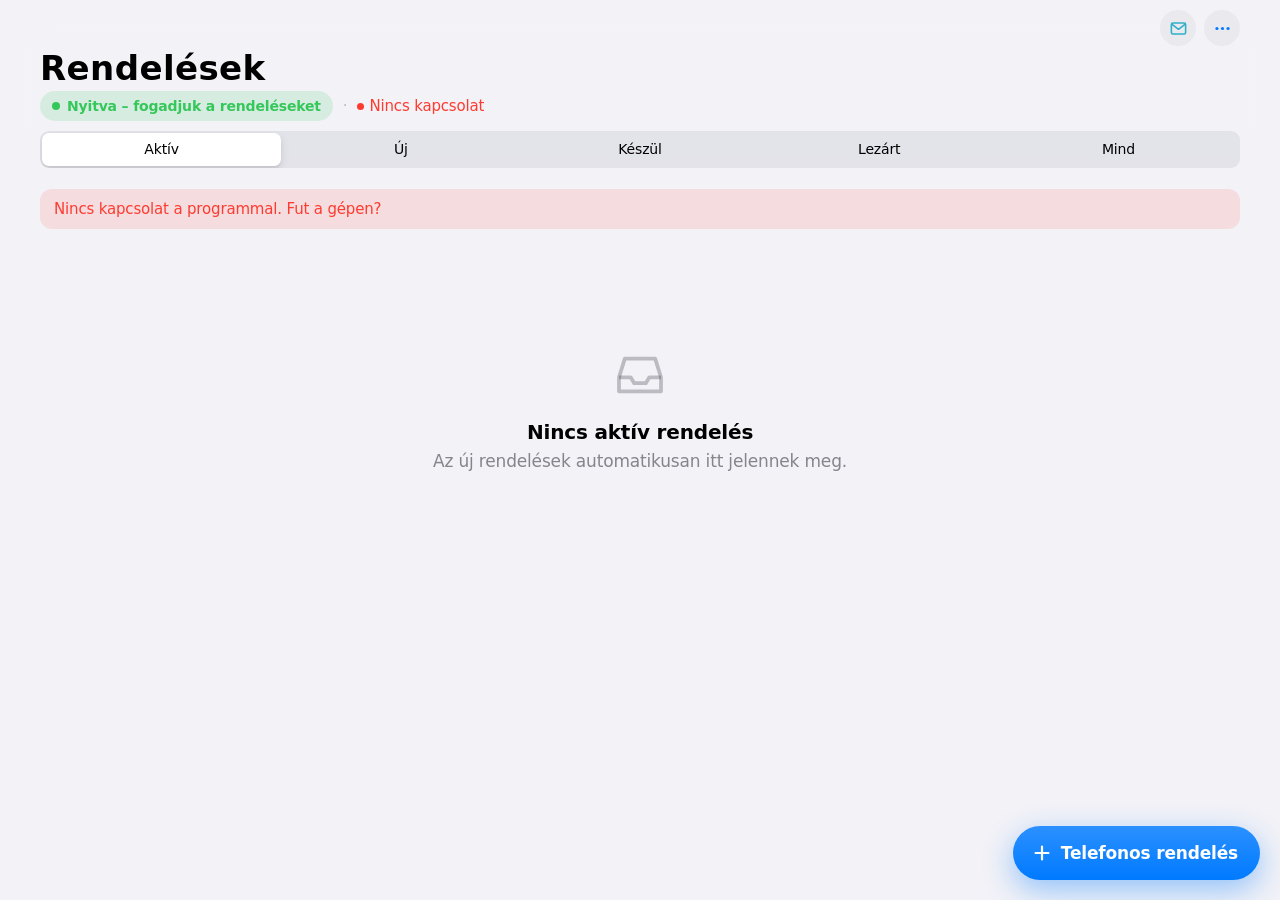
==== commit 6ad3a447: "Megújult megjelenés: Weboldal 3.0.0, Rendelések 4.0.0, Irányítópult 3.0.0 Weboldal: melegebb nyitóké" ====
--- a/source/web/index.html
+++ b/source/web/index.html
@@ -15,7 +15,7 @@
   --bg:#f2f2f7;--card:#ffffff;--card2:#f2f2f7;--fill:rgba(118,118,128,.12);--fill2:rgba(118,118,128,.08);
   --label:#000;--label2:rgba(60,60,67,.6);--label3:rgba(60,60,67,.3);--sep:rgba(60,60,67,.18);
   --red:#ff3b30;--green:#34c759;--blue:#007aff;--orange:#ff9500;--purple:#af52de;--teal:#30b0c7;
-  --bar:rgba(242,242,247,.78);--shadow:0 1px 2px rgba(0,0,0,.04),0 8px 24px rgba(0,0,0,.06);
+  --bar:rgba(242,242,247,.78);--shadow:0 0 0 .5px rgba(0,0,0,.04),0 1px 2px rgba(0,0,0,.04),0 12px 28px -10px rgba(0,0,0,.12);--gloss:linear-gradient(180deg,rgba(255,255,255,.17),rgba(255,255,255,0));
 }
 @media (prefers-color-scheme:dark){:root{
   --bg:#000;--card:#1c1c1e;--card2:#2c2c2e;--fill:rgba(118,118,128,.24);--fill2:rgba(118,118,128,.16);
@@ -84,16 +84,17 @@
 .r .acc{color:var(--label2);font-size:15px;white-space:nowrap;font-variant-numeric:tabular-nums}
 .r .acc.warn{color:var(--orange)}
 .items{margin:14px 18px 0;font-size:17px;line-height:1.45;white-space:pre-wrap;word-break:break-word}
-.items .lbl,.sec-lbl{display:block;font-size:13px;color:var(--label2);text-transform:uppercase;letter-spacing:.02em;margin-bottom:4px;font-weight:500}
+.items .lbl{display:block;font-size:13px;color:var(--label2);text-transform:uppercase;letter-spacing:.02em;margin-bottom:4px;font-weight:500}
 .note{margin:10px 18px 0;font-size:15px;color:var(--label2)}
 .mail{margin:12px 18px 0;font-size:14px;display:flex;align-items:center;gap:8px;flex-wrap:wrap;color:var(--label2)}
 .mail.ok{color:var(--green)}.mail.bad{color:var(--red)}
 .mail .lnk{color:var(--blue);font-weight:500}
 .acts{display:flex;gap:10px;padding:16px 18px 18px}
+.rmv{margin:-6px 18px 14px;font-size:14px}.rmv .lnk{color:var(--label2);font-weight:500;text-decoration:underline;text-underline-offset:3px}
 .btn{flex:1;height:50px;border-radius:14px;font-size:17px;font-weight:600;display:flex;align-items:center;justify-content:center;gap:6px;transition:transform .12s,filter .12s}
 .btn:active{transform:scale(.97);filter:brightness(.92)}
-.btn.fill-green{background:var(--green);color:#fff}
-.btn.fill-blue{background:var(--blue);color:#fff}
+.btn.fill-green{background:var(--green);color:#fff;background-image:var(--gloss)}
+.btn.fill-blue{background:var(--blue);color:#fff;background-image:var(--gloss)}
 .btn.tint-red{background:color-mix(in srgb,var(--red) 13%,transparent);color:var(--red)}
 .btn.tint{background:var(--fill2);color:var(--blue)}
 .btn.sq{flex:none;width:50px}
@@ -104,7 +105,7 @@
 .empty b{display:block;color:var(--label);font-size:20px;margin-bottom:4px}
 
 /* lebegő gomb */
-.fab{position:fixed;right:20px;bottom:calc(20px + env(safe-area-inset-bottom));z-index:9;height:54px;padding:0 22px 0 18px;border-radius:27px;background:var(--blue);color:#fff;font-weight:600;display:flex;align-items:center;gap:8px;box-shadow:0 10px 30px color-mix(in srgb,var(--blue) 40%,transparent);transition:transform .15s}
+.fab{position:fixed;right:20px;bottom:calc(20px + env(safe-area-inset-bottom));z-index:9;height:54px;padding:0 22px 0 18px;border-radius:27px;background:var(--blue);background-image:var(--gloss);color:#fff;font-weight:600;display:flex;align-items:center;gap:8px;box-shadow:0 10px 30px color-mix(in srgb,var(--blue) 40%,transparent);transition:transform .15s}
 .fab:active{transform:scale(.95)}
 .fab svg{width:22px;height:22px}
 
@@ -144,22 +145,13 @@
 .segsm button.on{background:var(--card);box-shadow:0 3px 8px rgba(0,0,0,.12)}
 .bigbtn{margin-top:20px;width:100%;height:52px;border-radius:14px;font-size:17px;font-weight:600;color:#fff;transition:transform .12s,filter .12s}
 .bigbtn:active{transform:scale(.98);filter:brightness(.92)}
-.bigbtn.green{background:var(--green)}.bigbtn.red{background:var(--red)}.bigbtn.blue{background:var(--blue)}
+.bigbtn.green{background:var(--green)}.bigbtn.red{background:var(--red)}.bigbtn.blue{background:var(--blue)}.bigbtn.green,.bigbtn.red,.bigbtn.blue{background-image:var(--gloss)}
 
 #toast{position:fixed;left:50%;top:calc(14px + env(safe-area-inset-top));z-index:30;transform:translate(-50%,-140%);opacity:0;visibility:hidden;background:var(--card);color:var(--label);padding:12px 20px 12px 16px;border-radius:999px;font-size:15px;font-weight:500;box-shadow:0 10px 40px rgba(0,0,0,.18);display:flex;align-items:center;gap:8px;transition:transform .45s cubic-bezier(.2,1.2,.3,1)}
 #toast.show{transform:translate(-50%,0);opacity:1;visibility:visible}
 #toast{transition:transform .45s cubic-bezier(.2,1.2,.3,1),opacity .25s,visibility .25s}
 #toast svg{width:20px;height:20px;color:var(--green)}
 .offline{background:color-mix(in srgb,var(--red) 12%,transparent);color:var(--red);border-radius:12px;padding:10px 14px;font-size:15px;margin-bottom:12px}
-.banner{background:var(--card);border-radius:20px;box-shadow:var(--shadow);padding:16px 18px;display:flex;gap:14px;align-items:center;margin-bottom:16px;animation:in .35s both}
-.banner .bi{width:44px;height:44px;border-radius:12px;background:var(--red);color:#fff;display:grid;place-items:center;flex:none}
-.banner .bi svg{width:24px;height:24px}
-.banner .bt{flex:1;min-width:0;font-size:15px;color:var(--label2)}
-.banner .bt b{display:block;color:var(--label);font-size:17px;margin-bottom:2px}
-.banner .bb{flex:none;background:var(--blue);color:#fff;font-weight:600;font-size:15px;height:36px;padding:0 16px;border-radius:18px}
-.banner .bx{flex:none;width:30px;height:30px;border-radius:50%;background:var(--fill2);color:var(--label2);display:grid;place-items:center}
-.banner .bx svg{width:14px;height:14px}
-@media (max-width:600px){.banner{flex-wrap:wrap}.banner .bb{order:3;width:100%;height:44px;border-radius:12px}}
 .msg{background:var(--card2);border-radius:14px;padding:12px 14px;margin-top:10px}
 .msg.done{opacity:.55}
 .msg .mh{display:flex;align-items:center;gap:8px;flex-wrap:wrap}
@@ -174,7 +166,6 @@
 .msg .ma a,.msg .ma button{display:inline-flex;align-items:center;gap:6px;height:36px;padding:0 12px;border-radius:10px;background:var(--fill2);color:var(--blue);font-size:14px;font-weight:600}
 .msg .ma svg{width:16px;height:16px}
 .ibtn .cnt{position:absolute;top:-3px;right:-3px;min-width:18px;height:18px;padding:0 5px;border-radius:9px;background:var(--red);color:#fff;font-size:11px;font-weight:700;line-height:18px;text-align:center;box-shadow:0 0 0 2px var(--bg)}
-.ibtn .bdg{position:absolute;top:4px;right:4px;width:9px;height:9px;border-radius:50%;background:var(--red);box-shadow:0 0 0 2px var(--bg)}
 .ibtn{position:relative}
 .ibtn[hidden]{display:none}
 /* ---- Továbbiak menü és a mai nyitvatartás */
@@ -194,7 +185,7 @@
 .dopt[aria-checked=true] .rd{border-color:var(--blue)}.dopt[aria-checked=true] .rd::after{content:"";width:12px;height:12px;border-radius:50%;background:var(--blue)}
 .dopt b{display:block;font-size:17px}.dopt small{display:block;color:var(--label2);font-size:14px;line-height:1.35;margin-top:2px}
 .dnote{width:100%;margin-top:8px;border:1px solid var(--sep);border-radius:10px;padding:10px 12px;font:inherit;font-size:15px;background:var(--bg);color:var(--label)}
-.dsave{width:100%;height:50px;border-radius:14px;background:var(--blue);color:#fff;font-size:17px;font-weight:600;margin-top:16px}
+.dsave{width:100%;height:50px;border-radius:14px;background:var(--blue);background-image:var(--gloss);color:#fff;font-size:17px;font-weight:600;margin-top:16px}
 /* ---- Előrendelések */
 .sheet.wide{width:min(100%,760px)}
 .pstrip{display:flex;align-items:center;gap:12px;background:color-mix(in srgb,var(--orange) 13%,var(--card));border-radius:14px;padding:12px 14px;margin:0 0 14px;cursor:pointer;width:100%;text-align:left;color:var(--label)}
@@ -245,7 +236,7 @@
 .pc .act{grid-column:1/-1;display:flex;gap:8px;flex-wrap:wrap;margin-top:8px}
 .pc .act a,.pc .act button{display:inline-flex;align-items:center;gap:6px;height:38px;padding:0 14px;border-radius:10px;background:var(--fill2);color:var(--blue);font-size:14px;font-weight:600}
 .pc .act svg{width:16px;height:16px}
-.pc .act .ok{background:var(--green);color:#fff}
+.pc .act .ok{background:var(--green);color:#fff;background-image:var(--gloss)}
 .pc .act .no{color:var(--red);margin-left:auto}
 .pempty{color:var(--label2);text-align:center;padding:30px 10px;font-size:15px}
 .stat{display:flex;align-items:center;gap:12px;background:var(--card);border-radius:12px;padding:14px 16px}
@@ -265,8 +256,9 @@
 .bigbtn:disabled{opacity:.5}
 .pausebar{display:flex;gap:14px;align-items:center;background:color-mix(in srgb,var(--red) 12%,var(--card));border:1.5px solid var(--red);border-radius:16px;padding:14px 16px;margin-bottom:14px;font-size:15px;color:var(--label2)}
 .pausebar b{display:block;color:var(--red);font-size:17px;margin-bottom:2px}.pausebar div{flex:1}
-.pausebar button{flex:none;background:var(--green);color:#fff;font-weight:700;border:0;border-radius:12px;height:42px;padding:0 16px;font-size:15px}
+.pausebar button{flex:none;background:var(--green);background-image:var(--gloss);color:#fff;font-weight:700;border:0;border-radius:12px;height:42px;padding:0 16px;font-size:15px}
 .rf-count{font-size:15px;color:var(--label2);padding:8px 16px 0}.rf-count b{color:var(--label)}
+.rf-load{flex:none;background:var(--purple);color:#fff;font-weight:600;font-size:15px;padding:8px 14px;border-radius:12px;border:0}.rf-load:disabled{opacity:.4}
 .rf-step{display:flex;align-items:center;gap:6px}.rf-step button{width:34px;height:34px;border-radius:50%;background:var(--fill2);color:var(--blue);font-size:20px;font-weight:600;line-height:1}.rf-step b{min-width:26px;text-align:center;font-size:17px}
 .rf-help{margin:0;padding:6px 16px 0 34px;color:var(--label2);font-size:13px;line-height:1.5}
 .rf-stage{position:relative;margin:6px 0 0;background:var(--card);border-radius:20px;padding:26px 16px 22px;text-align:center;overflow:hidden;box-shadow:var(--shadow)}
@@ -313,6 +305,16 @@
   </div>
 </div></div></dialog>
 
+<dialog id="dRemove"><div class="dwrap" onclick="if(event.target===this)dRemove.close()"><div class="sheet">
+  <div class="shd"><button class="tb" onclick="dRemove.close()">Mégse</button><h2>Eltávolítás</h2><span class="tb"></span></div>
+  <div class="sbody">
+    <div class="hint" id="rmHint" style="padding-top:4px"></div>
+    <button class="bigbtn blue" onclick="doRemove('close')">Lezárás e-mail nélkül</button>
+    <div class="hint">Átkerül a Lezárt fülre, a vendég nem kap értesítést. Ha a rendelést már átadtátok, ezt válaszd.</div>
+    <button class="bigbtn red" style="margin-top:14px" onclick="doRemove('delete')">Végleges törlés</button>
+    <div class="hint">Teljesen eltűnik (a statisztikából és a nyereményjátékból is). Duplikált vagy hibás rendelésnél használd. Nem vonható vissza.</div>
+  </div>
+</div></div></dialog>
 <dialog id="dReject"><div class="dwrap" onclick="if(event.target===this)dReject.close()"><div class="sheet">
   <div class="shd"><button class="tb" onclick="dReject.close()">Mégse</button><h2>Elutasítás</h2><span class="tb"></span></div>
   <div class="sbody">
@@ -502,12 +504,16 @@
   ${o.status==='rejected'&&o.reason?`<div class="note">Elutasítás oka: ${esc(o.reason)}</div>`:''}
   ${mail}
   <div class="acts">${acts}<button class="btn tint sq" title="Nyomtatás" onclick="printOrder(${o.id})">${I.print}</button></div>
+  ${o.status==='new'||o.status==='preparing'?`<div class="rmv"><button class="lnk" onclick="askRemove(${o.id})">Eltávolítás e-mail nélkül</button></div>`:''}
   </div>`;
 }
 function mailto(o){
   if(!o.mail)return'';
   return ` <a class="lnk" href="mailto:${encodeURIComponent(o.mail.to)}?subject=${encodeURIComponent(o.mail.subject)}&body=${encodeURIComponent(o.mail.body)}" onclick="api('/api/orders/${o.id}/mailed',{})">Megnyitás levelezőben</a>`;
 }
+let rmID=0;
+function askRemove(id){rmID=id;const o=orders.find(x=>x.id===id);$('rmHint').textContent=o?`#${o.id} · ${o.name||'Névtelen'} – a vendég nem kap e-mailt.`:'';dRemove.showModal()}
+async function doRemove(how){if(how==='delete'&&!confirm('Biztosan véglegesen törlöd ezt a rendelést?'))return;try{await api(`/api/orders/${rmID}/remove`,{how});dRemove.close();toast(how==='delete'?'Törölve':'Lezárva, e-mail nélkül');load()}catch(e){toast(e.message)}}
 async function act(id,what){try{await api(`/api/orders/${id}/${what}`,{});toast(what==='done'?'Lezárva':what==='reopen'?'Visszaállítva':'Kész');load()}catch(e){toast(e.message)}}
 async function resend(id){await act(id,'resend');toast('Újraküldés…')}
 
@@ -700,7 +706,7 @@
   $('moreBody').innerHTML=`<div class="mgroup" style="margin-top:4px">`+
     r(I.bell,'var(--red)','Értesítések a böngészőben',N.on?'Bekapcsolva ezen az eszközön':'Ezen az eszközön nincs bekapcsolva','dMore.close();openNotif()')+
     r(soundOn?I.spk:I.spkoff,'var(--blue)','Hangjelzés',soundOn?'Bekapcsolva – csipog, ha új rendelés jön':'Kikapcsolva','toggleSound();renderMore()')+`</div><div class="mgroup">`+
-    r(I.gift,'var(--purple)','Nyereményjáték sorsolás','Facebook-játék nyertesének kihúzása','dMore.close();openRaffle()')+
+    r(I.gift,'var(--purple)','Nyereményjáték sorsolás','Facebook- vagy weboldalas játék sorsolása','dMore.close();openRaffle()')+
     r(I.gear,'#8e8e93','Beállítások','ntfy értesítés, e-mail, jelszó, mentés','dMore.close();openSettings()')+`</div><div class="mgroup">`+
     r(I.out,'#8e8e93','Kilépés','','location.href=\'/logout\'')+`</div>`;
 }
@@ -712,7 +718,7 @@
 function renderMsgs(){
   if(!MSGS.length){$('msgBody').innerHTML='<div class="hint" style="padding-top:2px">Még nincs üzenet. Ide érkeznek a weboldal „Kapcsolat” és „Rendezvények” részén küldött asztalfoglalások, ajánlatkérések és kérdések.</div>';return}
   $('msgBody').innerHTML='<div class="hint" style="padding:2px 2px 0">A weboldalról érkezett üzenetek. Ha válaszoltál, jelöld „Kész”-nek.</div>'+MSGS.map(m=>{
-    const when=new Date(m.at);const d=[m.date&&new Date(m.date+'T12:00').toLocaleDateString('hu-HU',{year:'numeric',month:'long',day:'numeric',weekday:'long'}),m.time,m.guests?m.guests+' fő':''].filter(Boolean).join(' · ');
+    const d=[m.date&&new Date(m.date+'T12:00').toLocaleDateString('hu-HU',{year:'numeric',month:'long',day:'numeric',weekday:'long'}),m.time,m.guests?m.guests+' fő':''].filter(Boolean).join(' · ');
     const lang=m.lang&&m.lang!=='hu'?` <span class="mk">${esc(m.lang.toUpperCase())}</span>`:'';
     return `<div class="msg${m.done?' done':''}"><div class="mh"><span class="mk ${esc(m.kind)}">${MK[m.kind]||'Üzenet'}</span>${lang}<span class="mn">${esc(m.name)}</span><span class="mt">${fmtDay(m.at)} ${fmtTime(m.at)}</span></div>
     ${d?`<div class="md">${esc(d)}</div>`:''}${m.text?`<div class="mx">${esc(m.text)}</div>`:''}
@@ -794,23 +800,33 @@
 if(location.hash==='#elorendeles')setTimeout(openPre,600);
 
 // ---- Nyereményjáték sorsolás
-let RF={title:'',link:'',names:'',winners:1,reserves:1,clean:[],off:new Set(),hist:[]},rfT=0;
+let RF={title:'',link:'',names:'',winners:1,reserves:1,clean:[],off:new Set(),hist:[],src:'',gw:null},rfT=0;
 const I_GIFT='<svg viewBox="0 0 24 24" fill="none" stroke="currentColor" stroke-width="2" stroke-linecap="round" stroke-linejoin="round"><path d="M8 21h8M12 17v4M7 4h10v5a5 5 0 0 1-10 0V4z"/><path d="M17 5h3v2a3 3 0 0 1-3 3M7 5H4v2a3 3 0 0 0 3 3"/></svg>';
-async function openRaffle(){dRaffle.showModal();rfForm();try{RF.hist=await api('/api/raffle');rfForm()}catch(e){}}
+async function openRaffle(){dRaffle.showModal();rfForm();try{const [h,g]=await Promise.all([api('/api/raffle'),api('/api/giveaway').catch(()=>null)]);RF.hist=h;RF.gw=g&&g.active?g:null;rfForm()}catch(e){}}
+// Weboldalas nyereményjáték: a jogosult rendelők (telefonszámonként egyszer) betöltése a sorsolóba
+function rfGwCard(){const g=RF.gw;if(!g)return '';const G=g.giveaway,n=g.entries.length;
+  const till=new Date(G.until.replace(' ','T')).toLocaleDateString('hu-HU',{month:'long',day:'numeric',weekday:'long'})+' '+G.until.slice(11,16);
+  return `<div class="flabel">Weboldalas nyereményjáték</div><div class="list"><div class="row"><span class="tx" style="flex:1"><b style="display:block">${esc(G.title.hu)}</b><small style="display:block;color:var(--label2);font-size:13px;margin-top:3px">Weboldalas rendelés${G.min?` ${huf(G.min)} Ft-tól (szállítás nélkül)`:` (bármekkora összegű)`}, ${esc(till)}-ig · telefonszámonként egyszer · sorsolás: ${esc(G.draw.slice(11,16)||G.draw)}<br>${g.running?'<b style="color:var(--orange)">A játék még tart</b> – a végleges listát a zárás után töltsd be.':'<b style="color:var(--green)">A játék lezárult</b> – lehet sorsolni.'}</small></span></div>
+  <div class="row"><span class="tx" style="flex:1"><b>${n}</b> résztvevő${g.running?' eddig':''}</span><button class="rf-load" onclick="rfLoadGw(this)" ${n?'':'disabled'}>Résztvevők betöltése</button></div></div>`}
+async function rfLoadGw(b){if(b)b.disabled=true;try{const g=await api('/api/giveaway');RF.gw=g.active?g:null;if(!RF.gw)return;const G=g.giveaway;
+  RF.src='orders';RF.title=G.title.hu;RF.link='';RF.names=g.entries.map(e=>e.line).join('\n');RF.winners=Math.min(G.winners||1,Math.max(1,g.entries.length));RF.reserves=Math.min(1,Math.max(0,g.entries.length-RF.winners));RF.off=new Set();rfForm();rfCount()}catch(e){if($('rfErr'))$('rfErr').textContent=e.message}finally{if(b)b.disabled=false}}
+function rfFb(){RF.src='';RF.names='';RF.title='';RF.clean=[];RF.off=new Set();RF.winners=1;rfForm()}
 function rfForm(){
   const n=RF.clean.length;
-  $('rfBody').innerHTML=`<div class="hint" style="padding-top:2px">Húzz nyertest a Facebook-poszt hozzászólói (vagy más résztvevők) közül. A sorsolás véletlenszerű, és minden sorsolás mentésre kerül.</div>
-  <div class="flabel">Nyereményjáték</div>
+  const ord=RF.src==='orders';
+  $('rfBody').innerHTML=`<div class="hint" style="padding-top:2px">${ord?'A résztvevők a weboldalas rendelésekből jöttek. A sorsolás véletlenszerű, és minden sorsolás mentésre kerül.':'Húzz nyertest a Facebook-poszt hozzászólói (vagy más résztvevők) közül. A sorsolás véletlenszerű, és minden sorsolás mentésre kerül.'}</div>
+  ${ord?'':rfGwCard()}
+  <div class="flabel">${ord?'Nyereményjáték':RF.gw?'Facebook-játék':'Nyereményjáték'}</div>
   <div class="list">
     <div class="row"><span class="k">Neve</span><input id="rfTitle" placeholder="pl. Karácsonyi pizza nyeremény" value="${esc(RF.title)}" oninput="RF.title=this.value"></div>
-    <div class="row"><span class="k">Poszt linkje</span><input id="rfLink" inputmode="url" placeholder="https://www.facebook.com/…" value="${esc(RF.link)}" oninput="RF.link=this.value"></div>
+    ${ord?'':`<div class="row"><span class="k">Poszt linkje</span><input id="rfLink" inputmode="url" placeholder="https://www.facebook.com/…" value="${esc(RF.link)}" oninput="RF.link=this.value"></div>`}
   </div>
   <div class="flabel">Résztvevők</div>
   <div class="list"><div class="row"><textarea id="rfNames" style="min-height:150px" placeholder="Másold vagy írd ide a résztvevők nevét, soronként egyet." oninput="RF.names=this.value;rfCount()">${esc(RF.names)}</textarea></div></div>
   <div class="rf-count" id="rfCount">${rfCountTxt()}</div>
   <div id="rfChips">${rfChips()}</div>
-  <ol class="rf-help"><li>Nyisd meg a posztot, és kapcsold a hozzászólásokat <b>„Az összes hozzászólás”</b> nézetre.</li><li>Másold ki a hozzászólók nevét (vagy írd be őket), és illeszd be ide. Az ismétlődéseket és a gombfeliratokat a program kiszűri.</li><li>Ha egy sor nem név (pl. egy hozzászólás szövege), koppints rá a fenti listában, és kimarad a sorsolásból.</li></ol>
-  <div class="hint">A megosztókat a Facebook nem mutatja meg (a csak ismerősöknek szóló megosztások rejtettek), és a Facebook szabályai szerint a megosztás nem is lehet a részvétel feltétele. A „kommentelj és nyerj” játék szabályos és teljesen ellenőrizhető.</div>
+  ${ord?`<div class="hint">Minden sor: név – telefonszám – rendelés száma (E = előrendelés). Ha valakit ki kell hagyni (pl. saját dolgozó), koppints a nevére. <a href="#" onclick="event.preventDefault();rfFb()">Inkább Facebook-játékot sorsolok</a></div>`:`<ol class="rf-help"><li>Nyisd meg a posztot, és kapcsold a hozzászólásokat <b>„Az összes hozzászólás”</b> nézetre.</li><li>Másold ki a hozzászólók nevét (vagy írd be őket), és illeszd be ide. Az ismétlődéseket és a gombfeliratokat a program kiszűri.</li><li>Ha egy sor nem név (pl. egy hozzászólás szövege), koppints rá a fenti listában, és kimarad a sorsolásból.</li></ol>
+  <div class="hint">A megosztókat a Facebook nem mutatja meg (a csak ismerősöknek szóló megosztások rejtettek), és a Facebook szabályai szerint a megosztás nem is lehet a részvétel feltétele. A „kommentelj és nyerj” játék szabályos és teljesen ellenőrizhető.</div>`}
   <div class="list" style="margin-top:16px">
     <div class="row"><span class="tx" style="flex:1">Nyertesek</span><span class="rf-step"><button onclick="rfStep('winners',-1)">−</button><b>${RF.winners}</b><button onclick="rfStep('winners',1)">+</button></span></div>
     <div class="row"><span class="tx" style="flex:1">Pótnyertes <small style="color:var(--label2);font-size:13px">ha a nyertes nem jelentkezik</small></span><span class="rf-step"><button onclick="rfStep('reserves',-1)">−</button><b>${RF.reserves}</b><button onclick="rfStep('reserves',1)">+</button></span></div>
@@ -827,7 +843,8 @@
 function rfStep(k,d){const min=k==='winners'?1:0;RF[k]=Math.max(min,Math.min(10,RF[k]+d));const st=$('rfNames').scrollTop;rfForm();$('rfNames').scrollTop=st}
 async function rfDraw(btn){
   const err=m=>{$('rfErr').textContent=m};
-  if(!/^https?:\/\/\S+\.\S+/.test(RF.link.trim()))return err('Illeszd be a Facebook-poszt linkjét.');
+  if(RF.src!=='orders'&&!/^https?:\/\/\S+\.\S+/.test(RF.link.trim()))return err('Illeszd be a Facebook-poszt linkjét.');
+  if(!rfActive().length)return err('Még nincs résztvevő.');
   btn.disabled=true;let d;
   try{d=await api('/api/raffle',{title:RF.title,link:RF.link.trim(),names:rfActive().join('\n'),winners:RF.winners,reserves:RF.reserves})}catch(e){btn.disabled=false;return err(e.message)}
   // pörgetés
@@ -836,20 +853,28 @@
   await new Promise(res=>{const tick=()=>{wh.textContent=pool[Math.floor(Math.random()*pool.length)];const el=performance.now()-t0;if(el>3200){res();return}delay=el<1800?45:delay*1.18;setTimeout(tick,delay)};tick()});
   rfResult(d);RF.hist.unshift(d);
 }
+async function rfNotify(b,winners){b.disabled=true;b.textContent='Küldés…';
+  try{const d=await api('/api/giveaway/notify',{winners});
+    $('rfMail').innerHTML=d.results.map(x=>`<div class="row"><span class="tx" style="flex:1"><b style="display:block">${esc(x.name)}</b><small style="display:block;color:${x.ok?'var(--green)':'var(--red)'};font-size:13px;margin-top:2px">${x.ok?'✓ E-mail elküldve: '+esc(x.email):esc(x.error)}</small></span></div>`).join('')}
+  catch(e){b.disabled=false;b.textContent='Újra';toast(e.message)}}
 function rfCopy(b){const ta=$('rfAnn');const done=()=>{b.textContent='Kimásolva ✓';setTimeout(()=>b.textContent='Bejelentés másolása',2000)};
   if(navigator.clipboard&&window.isSecureContext)navigator.clipboard.writeText(ta.value).then(done);else{ta.select();document.execCommand('copy');done()}}
 function rfResult(d){
-  const W=d.winners,multi=W.length>1;
-  const ann=`🎉 ${d.title?d.title+' – ':''}${multi?'A nyertesek':'A nyertes'}: ${W.join(', ')}! Gratulálunk! ${multi?'Kérjük, írjatok':'Kérjük, írj'} nekünk üzenetet a nyeremény átvételéhez. 🌸 Vadvirág Étterem`;
+  const W=d.winners,multi=W.length>1,ord=W.some(w=>/ – #?E?\d+$/.test(w));
+  // a bejelentésbe csak a név kerül (a telefonszám és a rendelésszám nem)
+  const pub=W.map(w=>ord?w.split(' – ')[0]:w);
+  const ann=ord?`🎉 ${d.title?d.title+' – ':''}${multi?'a nyertesek':'a nyertes'}: ${pub.join(', ')}! Gratulálunk! ${multi?'A nyeremény átvételéről e-mailben is értesítünk titeket':'A nyeremény átvételéről e-mailben is értesítünk'}. Köszönjük mindenkinek, aki a weboldalunkon rendelt! 🍂 Vadvirág Étterem`
+    :`🎉 ${d.title?d.title+' – ':''}${multi?'A nyertesek':'A nyertes'}: ${W.join(', ')}! Gratulálunk! ${multi?'Kérjük, írjatok':'Kérjük, írj'} nekünk üzenetet a nyeremény átvételéhez. 🌸 Vadvirág Étterem`;
   const cols=['#ff3b30','#ff9500','#ffcc00','#34c759','#007aff','#af52de'];
   const conf=Array.from({length:60},()=>`<i style="left:${Math.random()*100}%;background:${cols[Math.floor(Math.random()*cols.length)]};--dx:${(Math.random()*120-60)|0}px;--r:${(Math.random()*720-360)|0}deg;animation-delay:${(Math.random()*.5).toFixed(2)}s"></i>`).join('');
   $('rfBody').innerHTML=`<div class="rf-stage"><div class="rf-conf">${conf}</div>
     <div class="rf-win"><div class="rf-crown">${I_GIFT}</div><div class="rf-k">${multi?'A nyertesek':'A nyertes'}</div>
-    ${W.map(w=>`<div class="rf-name">${esc(w)}</div>`).join('')}
+    ${W.map(w=>ord?`<div class="rf-name">${esc(w.split(' – ')[0])}</div><div class="rf-sub" style="margin:-2px 0 6px">${esc(w.split(' – ').slice(1).join(' · '))}</div>`:`<div class="rf-name">${esc(w)}</div>`).join('')}
     <div class="rf-sub">Gratulálunk! 🎉</div>
     ${d.reserves&&d.reserves.length?`<div class="rf-res">Pótnyertes: <b>${esc(d.reserves.join(', '))}</b></div>`:''}</div></div>
   <div class="hint" style="text-align:center">${esc(d.title||'Sorsolás')} · ${fmtDay(d.at)} ${fmtTime(d.at)} · ${d.count} résztvevő közül · #${d.id}</div>
-  <div class="flabel">Bejelentés szövege</div>
+  ${ord?`<div class="flabel">Értesítés e-mailben</div><div class="list" id="rfMail"><div class="row"><span class="tx" style="flex:1">A nyertesek e-mailt kapnak arról, hogy nyertek, és hogyan vehetik át a nyereményt.</span><button class="rf-load" onclick='rfNotify(this,${esc(JSON.stringify(W))})'>Küldés</button></div></div>`:''}
+  <div class="flabel">Bejelentés szövege${ord?' (Facebookra)':''}</div>
   <div class="list"><div class="row"><textarea id="rfAnn" style="min-height:90px">${esc(ann)}</textarea></div></div>
   <button class="bigbtn blue" onclick="rfCopy(this)">Bejelentés másolása</button>
   ${d.link?`<a class="bigbtn ghost" style="display:grid;place-items:center;margin-top:10px" href="${esc(d.link)}" target="_blank" rel="noopener">Poszt megnyitása</a>`:''}
